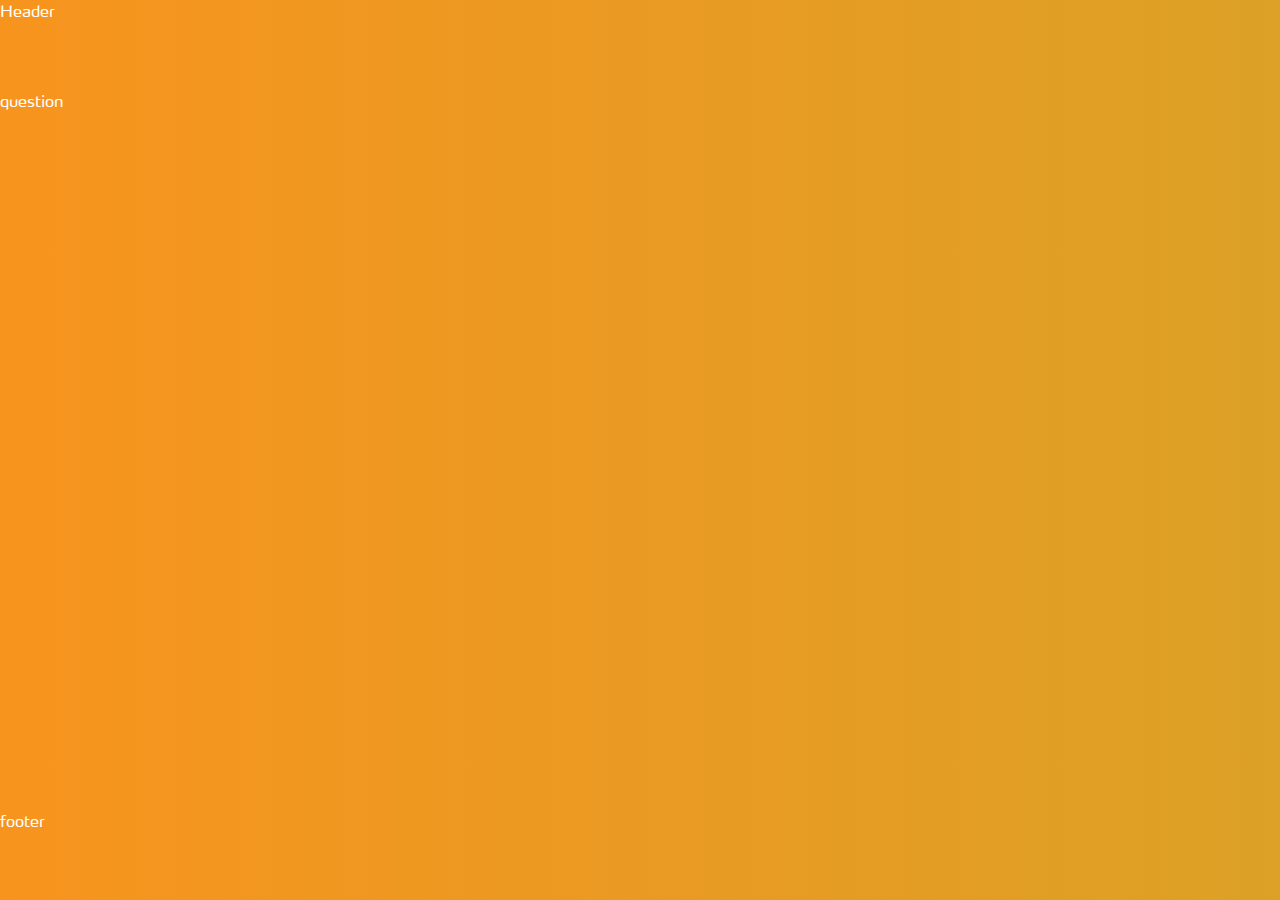
==== index.html @ 3aadd62f "Initial commit" ====
<!DOCTYPE html>
<html lang="en">

    <head>
        <meta charset="utf-8" content="text/html" http-equiv="Content-Type">
        <meta name="viewport" content="width=device-width, initial-scale=1.0">
        <title>Matter - Askia - Software for Surveys</title>
        <link href="css/normalize.min.css" rel="stylesheet" type="text/css">
        <link href="css/styles.min.css" rel="stylesheet" type="text/css">
        <meta name="theme-color" content="#DF4335">
    </head>
    <body id="page-top" data-spy="scroll" data-target=".navbar-fixed-top">
        <header>
            Header
        </header>
        <div class="main">
            question
        </div>
        <footer>
            footer
        </footer>
    </body>
</html>
---- css/styles.min.css ----
@font-face{font-family:"MaxWeb W03 Bold";src:url("../fonts/1473505/3b6337cb-ced4-4f27-ba0c-67b550af684c.eot?#iefix");src:url("../fonts/1473505/3b6337cb-ced4-4f27-ba0c-67b550af684c.eot?#iefix") format("eot"),url("../fonts/1473505/34a13c15-03de-494c-9915-9d50368b62f7.woff2") format("woff2"),url("../fonts/1473505/f35356b4-0a2b-4f0a-940c-04b07d5e57f4.woff") format("woff"),url("../fonts/1473505/aceb04aa-c4a2-4d9e-88ee-1e37db03b0d9.ttf") format("truetype")}@font-face{font-family:"MaxWeb W03 BoldItalic";src:url("../fonts/1473507/be521e3e-53f0-44a6-b96a-48dbb5f11f1b.eot?#iefix");src:url("../fonts/1473507/be521e3e-53f0-44a6-b96a-48dbb5f11f1b.eot?#iefix") format("eot"),url("../fonts/1473507/3a4bd47b-73a1-4d41-b7d6-e53e4ace8c65.woff2") format("woff2"),url("../fonts/1473507/931360e4-a39a-407f-bd86-9d9ad3bdf772.woff") format("woff"),url("../fonts/1473507/a20c5b49-23e0-4e08-b189-072bc5094fe2.ttf") format("truetype")}@font-face{font-family:"MaxWeb W03 Extlight";src:url("../fonts/1473553/597ac5eb-dd38-4364-8de1-e589bf7f4949.eot?#iefix");src:url("../fonts/1473553/597ac5eb-dd38-4364-8de1-e589bf7f4949.eot?#iefix") format("eot"),url("../fonts/1473553/5c5c228f-c044-468e-afc1-80a900347091.woff2") format("woff2"),url("../fonts/1473553/b8a65fd3-f1e2-45e2-947d-f9d678e52aaa.woff") format("woff"),url("../fonts/1473553/2ab56e75-d787-4022-9743-8a45cd960c42.ttf") format("truetype")}@font-face{font-family:"MaxWeb W03 ExtlightItalic";src:url("../fonts/1473555/08ea1a58-f0d9-4a08-b4c8-8cd3f64b0561.eot?#iefix");src:url("../fonts/1473555/08ea1a58-f0d9-4a08-b4c8-8cd3f64b0561.eot?#iefix") format("eot"),url("../fonts/1473555/a5ac070a-246c-4f56-8d14-bbf90d58107a.woff2") format("woff2"),url("../fonts/1473555/1af7231b-f327-4514-97bf-e1b2903edfdb.woff") format("woff"),url("../fonts/1473555/8cb010d0-43fb-4a1c-a1e0-e67a22d1fa70.ttf") format("truetype")}@font-face{font-family:"MaxWeb W03 Italic";src:url("../fonts/1473565/82d8aa2e-b825-416e-b630-a052fb972874.eot?#iefix");src:url("../fonts/1473565/82d8aa2e-b825-416e-b630-a052fb972874.eot?#iefix") format("eot"),url("../fonts/1473565/b67337eb-22a7-4045-84f3-29fc00f0a75b.woff2") format("woff2"),url("../fonts/1473565/56d69f87-a39a-4b1a-990d-d37cfeaa8551.woff") format("woff"),url("../fonts/1473565/8b487af7-f85a-44bc-a8ca-d4aaa09bb0b9.ttf") format("truetype")}@font-face{font-family:"MaxWeb W03 Regular";src:url("../fonts/1473571/86f1717d-6131-4d33-890c-a13f87614fdd.eot?#iefix");src:url("../fonts/1473571/86f1717d-6131-4d33-890c-a13f87614fdd.eot?#iefix") format("eot"),url("../fonts/1473571/d7b9b6a1-50cd-4941-b856-413b003f6334.woff2") format("woff2"),url("../fonts/1473571/f601f169-e055-4d08-b6ea-1562e76cb1ed.woff") format("woff"),url("../fonts/1473571/97dcdd6b-7c3f-475d-bad6-f8e32cf0c63e.ttf") format("truetype")}body,html{font-family:"MaxWeb W03 Regular",sans-serif;font-size:16px;color:#FFF;-webkit-font-smoothing:antialiased!important;-moz-osx-font-smoothing:grayscale;text-shadow:none;text-rendering:optimizeLegibility!important}body{display:flex;flex-direction:column;flex-wrap:nowrap;justify-content:space-between;align-items:stretch;align-content:center;background:linear-gradient(270deg,#8dc63f,#f7941e);background-size:400% 400%;-webkit-animation:AnimationName 60s ease infinite;-moz-animation:AnimationName 60s ease infinite;-o-animation:AnimationName 60s ease infinite;animation:AnimationName 60s ease infinite}@-webkit-keyframes AnimationName{0%{background-position:0 50%}50%{background-position:100% 50%}100%{background-position:0 50%}}@-moz-keyframes AnimationName{0%{background-position:0 50%}50%{background-position:100% 50%}100%{background-position:0 50%}}@-o-keyframes AnimationName{0%{background-position:0 50%}50%{background-position:100% 50%}100%{background-position:0 50%}}@keyframes AnimationName{0%{background-position:0 50%}50%{background-position:100% 50%}100%{background-position:0 50%}}::selection{background:#283b49;color:#FFF}::-moz-selection{background:#283b49;color:#FFF}header{width:100%;order:1;flex:0 0 10vh}.main{width:100%;order:2;flex:1 1 80vh}footer{width:100%;order:3;flex:0 0 10vh}
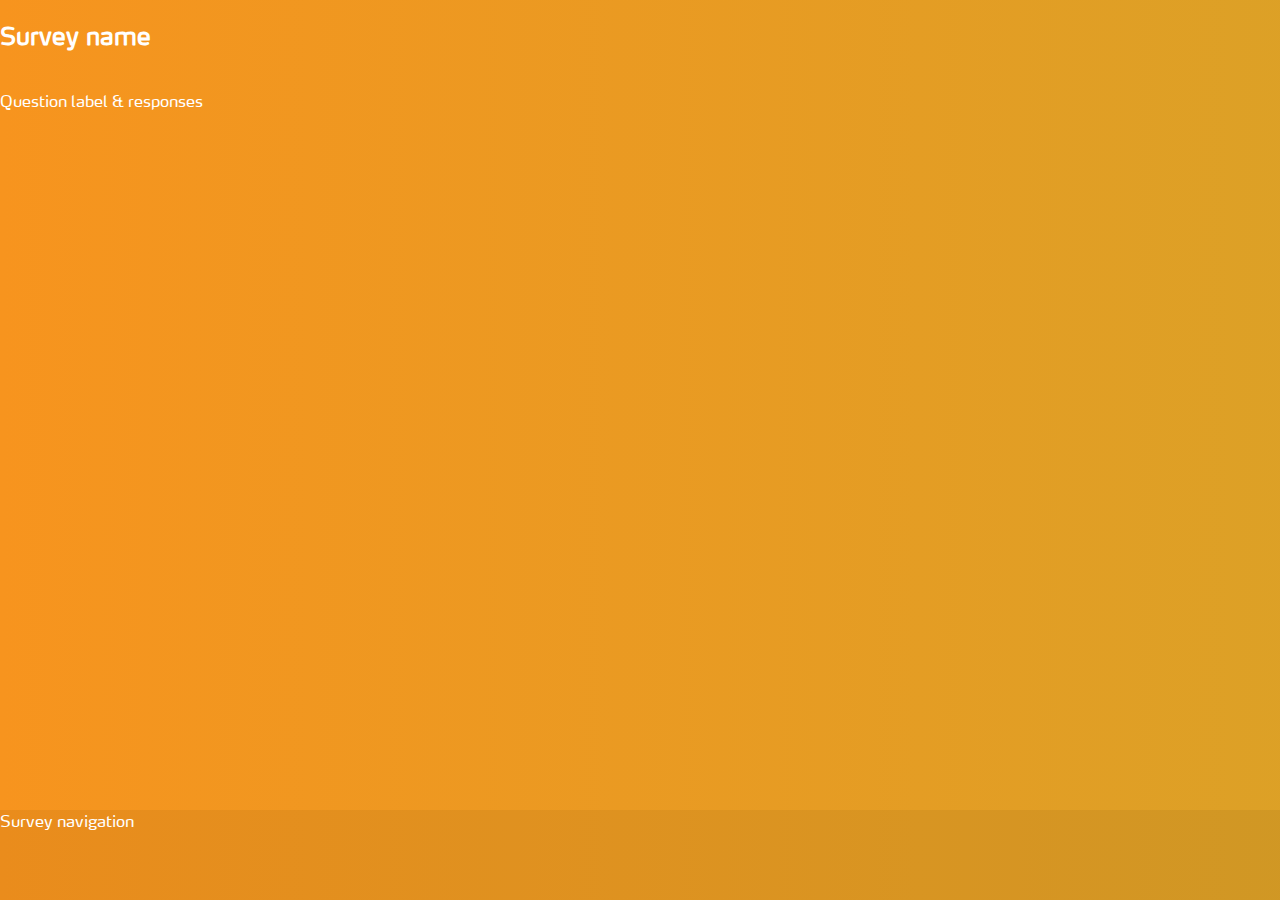
==== commit 389aa365: "Initial component layout and styling" ====
--- a/index.html
+++ b/index.html
@@ -11,13 +11,13 @@
     </head>
     <body id="page-top" data-spy="scroll" data-target=".navbar-fixed-top">
         <header>
-            Header
+            <h2>Survey name</h2>
         </header>
         <div class="main">
-            question
+            Question label &amp; responses
         </div>
         <footer>
-            footer
+            Survey navigation
         </footer>
     </body>
 </html>
--- a/css/styles.min.css
+++ b/css/styles.min.css
@@ -1 +1 @@
-@font-face{font-family:"MaxWeb W03 Bold";src:url("../fonts/1473505/3b6337cb-ced4-4f27-ba0c-67b550af684c.eot?#iefix");src:url("../fonts/1473505/3b6337cb-ced4-4f27-ba0c-67b550af684c.eot?#iefix") format("eot"),url("../fonts/1473505/34a13c15-03de-494c-9915-9d50368b62f7.woff2") format("woff2"),url("../fonts/1473505/f35356b4-0a2b-4f0a-940c-04b07d5e57f4.woff") format("woff"),url("../fonts/1473505/aceb04aa-c4a2-4d9e-88ee-1e37db03b0d9.ttf") format("truetype")}@font-face{font-family:"MaxWeb W03 BoldItalic";src:url("../fonts/1473507/be521e3e-53f0-44a6-b96a-48dbb5f11f1b.eot?#iefix");src:url("../fonts/1473507/be521e3e-53f0-44a6-b96a-48dbb5f11f1b.eot?#iefix") format("eot"),url("../fonts/1473507/3a4bd47b-73a1-4d41-b7d6-e53e4ace8c65.woff2") format("woff2"),url("../fonts/1473507/931360e4-a39a-407f-bd86-9d9ad3bdf772.woff") format("woff"),url("../fonts/1473507/a20c5b49-23e0-4e08-b189-072bc5094fe2.ttf") format("truetype")}@font-face{font-family:"MaxWeb W03 Extlight";src:url("../fonts/1473553/597ac5eb-dd38-4364-8de1-e589bf7f4949.eot?#iefix");src:url("../fonts/1473553/597ac5eb-dd38-4364-8de1-e589bf7f4949.eot?#iefix") format("eot"),url("../fonts/1473553/5c5c228f-c044-468e-afc1-80a900347091.woff2") format("woff2"),url("../fonts/1473553/b8a65fd3-f1e2-45e2-947d-f9d678e52aaa.woff") format("woff"),url("../fonts/1473553/2ab56e75-d787-4022-9743-8a45cd960c42.ttf") format("truetype")}@font-face{font-family:"MaxWeb W03 ExtlightItalic";src:url("../fonts/1473555/08ea1a58-f0d9-4a08-b4c8-8cd3f64b0561.eot?#iefix");src:url("../fonts/1473555/08ea1a58-f0d9-4a08-b4c8-8cd3f64b0561.eot?#iefix") format("eot"),url("../fonts/1473555/a5ac070a-246c-4f56-8d14-bbf90d58107a.woff2") format("woff2"),url("../fonts/1473555/1af7231b-f327-4514-97bf-e1b2903edfdb.woff") format("woff"),url("../fonts/1473555/8cb010d0-43fb-4a1c-a1e0-e67a22d1fa70.ttf") format("truetype")}@font-face{font-family:"MaxWeb W03 Italic";src:url("../fonts/1473565/82d8aa2e-b825-416e-b630-a052fb972874.eot?#iefix");src:url("../fonts/1473565/82d8aa2e-b825-416e-b630-a052fb972874.eot?#iefix") format("eot"),url("../fonts/1473565/b67337eb-22a7-4045-84f3-29fc00f0a75b.woff2") format("woff2"),url("../fonts/1473565/56d69f87-a39a-4b1a-990d-d37cfeaa8551.woff") format("woff"),url("../fonts/1473565/8b487af7-f85a-44bc-a8ca-d4aaa09bb0b9.ttf") format("truetype")}@font-face{font-family:"MaxWeb W03 Regular";src:url("../fonts/1473571/86f1717d-6131-4d33-890c-a13f87614fdd.eot?#iefix");src:url("../fonts/1473571/86f1717d-6131-4d33-890c-a13f87614fdd.eot?#iefix") format("eot"),url("../fonts/1473571/d7b9b6a1-50cd-4941-b856-413b003f6334.woff2") format("woff2"),url("../fonts/1473571/f601f169-e055-4d08-b6ea-1562e76cb1ed.woff") format("woff"),url("../fonts/1473571/97dcdd6b-7c3f-475d-bad6-f8e32cf0c63e.ttf") format("truetype")}body,html{font-family:"MaxWeb W03 Regular",sans-serif;font-size:16px;color:#FFF;-webkit-font-smoothing:antialiased!important;-moz-osx-font-smoothing:grayscale;text-shadow:none;text-rendering:optimizeLegibility!important}body{display:flex;flex-direction:column;flex-wrap:nowrap;justify-content:space-between;align-items:stretch;align-content:center;background:linear-gradient(270deg,#8dc63f,#f7941e);background-size:400% 400%;-webkit-animation:AnimationName 60s ease infinite;-moz-animation:AnimationName 60s ease infinite;-o-animation:AnimationName 60s ease infinite;animation:AnimationName 60s ease infinite}@-webkit-keyframes AnimationName{0%{background-position:0 50%}50%{background-position:100% 50%}100%{background-position:0 50%}}@-moz-keyframes AnimationName{0%{background-position:0 50%}50%{background-position:100% 50%}100%{background-position:0 50%}}@-o-keyframes AnimationName{0%{background-position:0 50%}50%{background-position:100% 50%}100%{background-position:0 50%}}@keyframes AnimationName{0%{background-position:0 50%}50%{background-position:100% 50%}100%{background-position:0 50%}}::selection{background:#283b49;color:#FFF}::-moz-selection{background:#283b49;color:#FFF}header{width:100%;order:1;flex:0 0 10vh}.main{width:100%;order:2;flex:1 1 80vh}footer{width:100%;order:3;flex:0 0 10vh}+@font-face{font-family:"MaxWeb W03 Bold";src:url("../fonts/1473505/3b6337cb-ced4-4f27-ba0c-67b550af684c.eot?#iefix");src:url("../fonts/1473505/3b6337cb-ced4-4f27-ba0c-67b550af684c.eot?#iefix") format("eot"),url("../fonts/1473505/34a13c15-03de-494c-9915-9d50368b62f7.woff2") format("woff2"),url("../fonts/1473505/f35356b4-0a2b-4f0a-940c-04b07d5e57f4.woff") format("woff"),url("../fonts/1473505/aceb04aa-c4a2-4d9e-88ee-1e37db03b0d9.ttf") format("truetype")}@font-face{font-family:"MaxWeb W03 BoldItalic";src:url("../fonts/1473507/be521e3e-53f0-44a6-b96a-48dbb5f11f1b.eot?#iefix");src:url("../fonts/1473507/be521e3e-53f0-44a6-b96a-48dbb5f11f1b.eot?#iefix") format("eot"),url("../fonts/1473507/3a4bd47b-73a1-4d41-b7d6-e53e4ace8c65.woff2") format("woff2"),url("../fonts/1473507/931360e4-a39a-407f-bd86-9d9ad3bdf772.woff") format("woff"),url("../fonts/1473507/a20c5b49-23e0-4e08-b189-072bc5094fe2.ttf") format("truetype")}@font-face{font-family:"MaxWeb W03 Extlight";src:url("../fonts/1473553/597ac5eb-dd38-4364-8de1-e589bf7f4949.eot?#iefix");src:url("../fonts/1473553/597ac5eb-dd38-4364-8de1-e589bf7f4949.eot?#iefix") format("eot"),url("../fonts/1473553/5c5c228f-c044-468e-afc1-80a900347091.woff2") format("woff2"),url("../fonts/1473553/b8a65fd3-f1e2-45e2-947d-f9d678e52aaa.woff") format("woff"),url("../fonts/1473553/2ab56e75-d787-4022-9743-8a45cd960c42.ttf") format("truetype")}@font-face{font-family:"MaxWeb W03 ExtlightItalic";src:url("../fonts/1473555/08ea1a58-f0d9-4a08-b4c8-8cd3f64b0561.eot?#iefix");src:url("../fonts/1473555/08ea1a58-f0d9-4a08-b4c8-8cd3f64b0561.eot?#iefix") format("eot"),url("../fonts/1473555/a5ac070a-246c-4f56-8d14-bbf90d58107a.woff2") format("woff2"),url("../fonts/1473555/1af7231b-f327-4514-97bf-e1b2903edfdb.woff") format("woff"),url("../fonts/1473555/8cb010d0-43fb-4a1c-a1e0-e67a22d1fa70.ttf") format("truetype")}@font-face{font-family:"MaxWeb W03 Italic";src:url("../fonts/1473565/82d8aa2e-b825-416e-b630-a052fb972874.eot?#iefix");src:url("../fonts/1473565/82d8aa2e-b825-416e-b630-a052fb972874.eot?#iefix") format("eot"),url("../fonts/1473565/b67337eb-22a7-4045-84f3-29fc00f0a75b.woff2") format("woff2"),url("../fonts/1473565/56d69f87-a39a-4b1a-990d-d37cfeaa8551.woff") format("woff"),url("../fonts/1473565/8b487af7-f85a-44bc-a8ca-d4aaa09bb0b9.ttf") format("truetype")}@font-face{font-family:"MaxWeb W03 Regular";src:url("../fonts/1473571/86f1717d-6131-4d33-890c-a13f87614fdd.eot?#iefix");src:url("../fonts/1473571/86f1717d-6131-4d33-890c-a13f87614fdd.eot?#iefix") format("eot"),url("../fonts/1473571/d7b9b6a1-50cd-4941-b856-413b003f6334.woff2") format("woff2"),url("../fonts/1473571/f601f169-e055-4d08-b6ea-1562e76cb1ed.woff") format("woff"),url("../fonts/1473571/97dcdd6b-7c3f-475d-bad6-f8e32cf0c63e.ttf") format("truetype")}body,html{font-family:"MaxWeb W03 Regular",sans-serif;font-size:16px;color:#FFF;-webkit-font-smoothing:antialiased!important;-moz-osx-font-smoothing:grayscale;text-shadow:none;text-rendering:optimizeLegibility!important}body{display:flex;flex-direction:column;flex-wrap:nowrap;justify-content:space-between;align-items:stretch;align-content:center;background:linear-gradient(270deg,#8dc63f,#f7941e);background-size:400% 400%;-webkit-animation:AnimationName 60s ease infinite;-moz-animation:AnimationName 60s ease infinite;-o-animation:AnimationName 60s ease infinite;animation:AnimationName 60s ease infinite}@-webkit-keyframes AnimationName{0%{background-position:0 50%}50%{background-position:100% 50%}100%{background-position:0 50%}}@-moz-keyframes AnimationName{0%{background-position:0 50%}50%{background-position:100% 50%}100%{background-position:0 50%}}@-o-keyframes AnimationName{0%{background-position:0 50%}50%{background-position:100% 50%}100%{background-position:0 50%}}@keyframes AnimationName{0%{background-position:0 50%}50%{background-position:100% 50%}100%{background-position:0 50%}}::selection{background:#283b49;color:#FFF}::-moz-selection{background:#283b49;color:#FFF}header{width:100%;order:1;flex:0 0 10vh;align-self:center}.main{width:100%;order:2;flex:1 1 80vh;align-self:center}footer{width:100%;order:3;flex:0 0 10vh;align-self:center;background:rgba(0,0,0,.05)}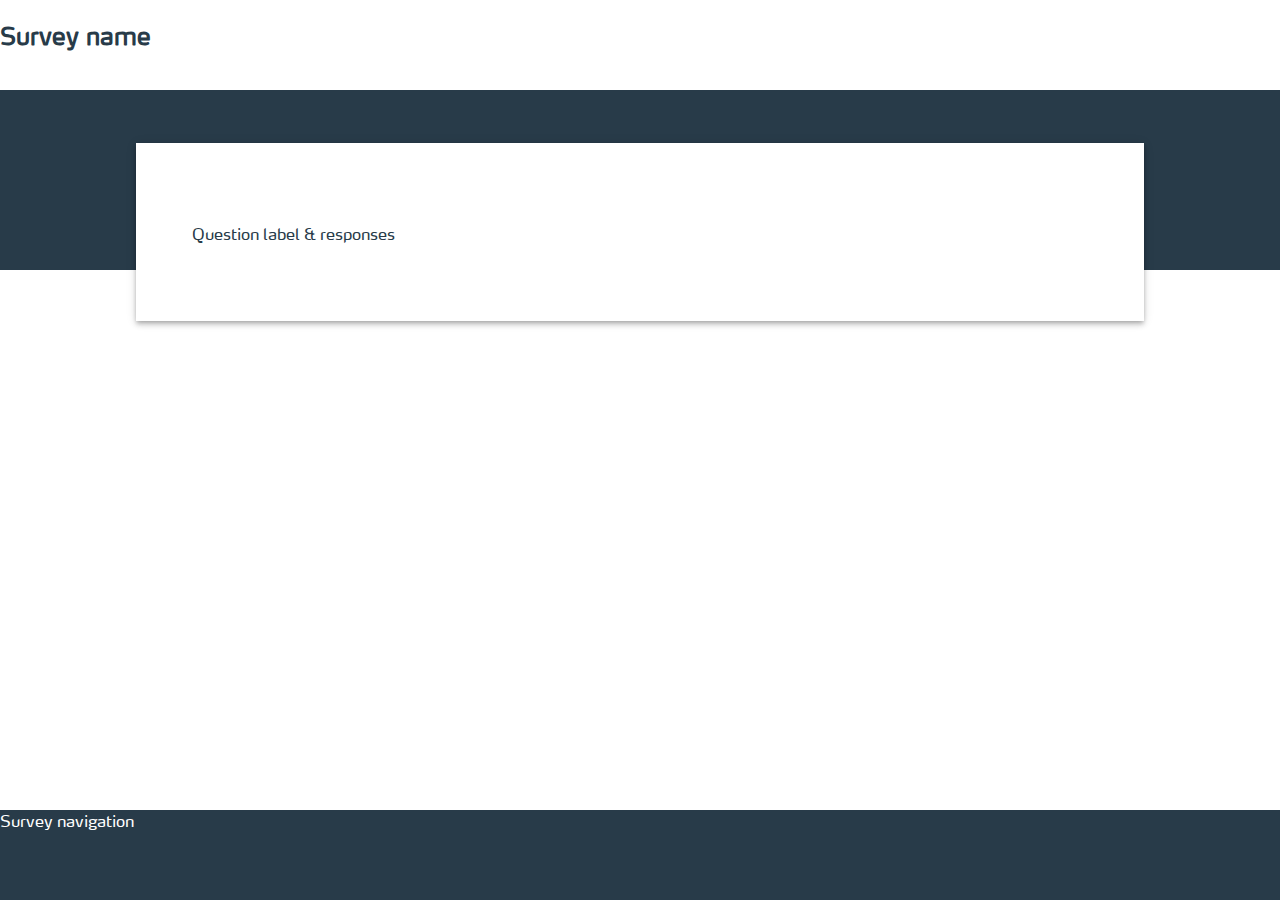
==== commit 9e67dcfd: "Updated flex properties and styling" ====
--- a/index.html
+++ b/index.html
@@ -13,8 +13,14 @@
         <header>
             <h2>Survey name</h2>
         </header>
+        <div class="ribbon"></div>
         <div class="main">
-            Question label &amp; responses
+            <div class="container">
+                <div class="side"></div>
+                <div class="content">
+                Question label &amp; responses
+                </div>
+            </div>
         </div>
         <footer>
             Survey navigation
--- a/css/styles.min.css
+++ b/css/styles.min.css
@@ -1 +1 @@
-@font-face{font-family:"MaxWeb W03 Bold";src:url("../fonts/1473505/3b6337cb-ced4-4f27-ba0c-67b550af684c.eot?#iefix");src:url("../fonts/1473505/3b6337cb-ced4-4f27-ba0c-67b550af684c.eot?#iefix") format("eot"),url("../fonts/1473505/34a13c15-03de-494c-9915-9d50368b62f7.woff2") format("woff2"),url("../fonts/1473505/f35356b4-0a2b-4f0a-940c-04b07d5e57f4.woff") format("woff"),url("../fonts/1473505/aceb04aa-c4a2-4d9e-88ee-1e37db03b0d9.ttf") format("truetype")}@font-face{font-family:"MaxWeb W03 BoldItalic";src:url("../fonts/1473507/be521e3e-53f0-44a6-b96a-48dbb5f11f1b.eot?#iefix");src:url("../fonts/1473507/be521e3e-53f0-44a6-b96a-48dbb5f11f1b.eot?#iefix") format("eot"),url("../fonts/1473507/3a4bd47b-73a1-4d41-b7d6-e53e4ace8c65.woff2") format("woff2"),url("../fonts/1473507/931360e4-a39a-407f-bd86-9d9ad3bdf772.woff") format("woff"),url("../fonts/1473507/a20c5b49-23e0-4e08-b189-072bc5094fe2.ttf") format("truetype")}@font-face{font-family:"MaxWeb W03 Extlight";src:url("../fonts/1473553/597ac5eb-dd38-4364-8de1-e589bf7f4949.eot?#iefix");src:url("../fonts/1473553/597ac5eb-dd38-4364-8de1-e589bf7f4949.eot?#iefix") format("eot"),url("../fonts/1473553/5c5c228f-c044-468e-afc1-80a900347091.woff2") format("woff2"),url("../fonts/1473553/b8a65fd3-f1e2-45e2-947d-f9d678e52aaa.woff") format("woff"),url("../fonts/1473553/2ab56e75-d787-4022-9743-8a45cd960c42.ttf") format("truetype")}@font-face{font-family:"MaxWeb W03 ExtlightItalic";src:url("../fonts/1473555/08ea1a58-f0d9-4a08-b4c8-8cd3f64b0561.eot?#iefix");src:url("../fonts/1473555/08ea1a58-f0d9-4a08-b4c8-8cd3f64b0561.eot?#iefix") format("eot"),url("../fonts/1473555/a5ac070a-246c-4f56-8d14-bbf90d58107a.woff2") format("woff2"),url("../fonts/1473555/1af7231b-f327-4514-97bf-e1b2903edfdb.woff") format("woff"),url("../fonts/1473555/8cb010d0-43fb-4a1c-a1e0-e67a22d1fa70.ttf") format("truetype")}@font-face{font-family:"MaxWeb W03 Italic";src:url("../fonts/1473565/82d8aa2e-b825-416e-b630-a052fb972874.eot?#iefix");src:url("../fonts/1473565/82d8aa2e-b825-416e-b630-a052fb972874.eot?#iefix") format("eot"),url("../fonts/1473565/b67337eb-22a7-4045-84f3-29fc00f0a75b.woff2") format("woff2"),url("../fonts/1473565/56d69f87-a39a-4b1a-990d-d37cfeaa8551.woff") format("woff"),url("../fonts/1473565/8b487af7-f85a-44bc-a8ca-d4aaa09bb0b9.ttf") format("truetype")}@font-face{font-family:"MaxWeb W03 Regular";src:url("../fonts/1473571/86f1717d-6131-4d33-890c-a13f87614fdd.eot?#iefix");src:url("../fonts/1473571/86f1717d-6131-4d33-890c-a13f87614fdd.eot?#iefix") format("eot"),url("../fonts/1473571/d7b9b6a1-50cd-4941-b856-413b003f6334.woff2") format("woff2"),url("../fonts/1473571/f601f169-e055-4d08-b6ea-1562e76cb1ed.woff") format("woff"),url("../fonts/1473571/97dcdd6b-7c3f-475d-bad6-f8e32cf0c63e.ttf") format("truetype")}body,html{font-family:"MaxWeb W03 Regular",sans-serif;font-size:16px;color:#FFF;-webkit-font-smoothing:antialiased!important;-moz-osx-font-smoothing:grayscale;text-shadow:none;text-rendering:optimizeLegibility!important}body{display:flex;flex-direction:column;flex-wrap:nowrap;justify-content:space-between;align-items:stretch;align-content:center;background:linear-gradient(270deg,#8dc63f,#f7941e);background-size:400% 400%;-webkit-animation:AnimationName 60s ease infinite;-moz-animation:AnimationName 60s ease infinite;-o-animation:AnimationName 60s ease infinite;animation:AnimationName 60s ease infinite}@-webkit-keyframes AnimationName{0%{background-position:0 50%}50%{background-position:100% 50%}100%{background-position:0 50%}}@-moz-keyframes AnimationName{0%{background-position:0 50%}50%{background-position:100% 50%}100%{background-position:0 50%}}@-o-keyframes AnimationName{0%{background-position:0 50%}50%{background-position:100% 50%}100%{background-position:0 50%}}@keyframes AnimationName{0%{background-position:0 50%}50%{background-position:100% 50%}100%{background-position:0 50%}}::selection{background:#283b49;color:#FFF}::-moz-selection{background:#283b49;color:#FFF}header{width:100%;order:1;flex:0 0 10vh;align-self:center}.main{width:100%;order:2;flex:1 1 80vh;align-self:center}footer{width:100%;order:3;flex:0 0 10vh;align-self:center;background:rgba(0,0,0,.05)}+@font-face{font-family:"MaxWeb W03 Bold";src:url("../fonts/1473505/3b6337cb-ced4-4f27-ba0c-67b550af684c.eot?#iefix");src:url("../fonts/1473505/3b6337cb-ced4-4f27-ba0c-67b550af684c.eot?#iefix") format("eot"),url("../fonts/1473505/34a13c15-03de-494c-9915-9d50368b62f7.woff2") format("woff2"),url("../fonts/1473505/f35356b4-0a2b-4f0a-940c-04b07d5e57f4.woff") format("woff"),url("../fonts/1473505/aceb04aa-c4a2-4d9e-88ee-1e37db03b0d9.ttf") format("truetype")}@font-face{font-family:"MaxWeb W03 BoldItalic";src:url("../fonts/1473507/be521e3e-53f0-44a6-b96a-48dbb5f11f1b.eot?#iefix");src:url("../fonts/1473507/be521e3e-53f0-44a6-b96a-48dbb5f11f1b.eot?#iefix") format("eot"),url("../fonts/1473507/3a4bd47b-73a1-4d41-b7d6-e53e4ace8c65.woff2") format("woff2"),url("../fonts/1473507/931360e4-a39a-407f-bd86-9d9ad3bdf772.woff") format("woff"),url("../fonts/1473507/a20c5b49-23e0-4e08-b189-072bc5094fe2.ttf") format("truetype")}@font-face{font-family:"MaxWeb W03 Extlight";src:url("../fonts/1473553/597ac5eb-dd38-4364-8de1-e589bf7f4949.eot?#iefix");src:url("../fonts/1473553/597ac5eb-dd38-4364-8de1-e589bf7f4949.eot?#iefix") format("eot"),url("../fonts/1473553/5c5c228f-c044-468e-afc1-80a900347091.woff2") format("woff2"),url("../fonts/1473553/b8a65fd3-f1e2-45e2-947d-f9d678e52aaa.woff") format("woff"),url("../fonts/1473553/2ab56e75-d787-4022-9743-8a45cd960c42.ttf") format("truetype")}@font-face{font-family:"MaxWeb W03 ExtlightItalic";src:url("../fonts/1473555/08ea1a58-f0d9-4a08-b4c8-8cd3f64b0561.eot?#iefix");src:url("../fonts/1473555/08ea1a58-f0d9-4a08-b4c8-8cd3f64b0561.eot?#iefix") format("eot"),url("../fonts/1473555/a5ac070a-246c-4f56-8d14-bbf90d58107a.woff2") format("woff2"),url("../fonts/1473555/1af7231b-f327-4514-97bf-e1b2903edfdb.woff") format("woff"),url("../fonts/1473555/8cb010d0-43fb-4a1c-a1e0-e67a22d1fa70.ttf") format("truetype")}@font-face{font-family:"MaxWeb W03 Italic";src:url("../fonts/1473565/82d8aa2e-b825-416e-b630-a052fb972874.eot?#iefix");src:url("../fonts/1473565/82d8aa2e-b825-416e-b630-a052fb972874.eot?#iefix") format("eot"),url("../fonts/1473565/b67337eb-22a7-4045-84f3-29fc00f0a75b.woff2") format("woff2"),url("../fonts/1473565/56d69f87-a39a-4b1a-990d-d37cfeaa8551.woff") format("woff"),url("../fonts/1473565/8b487af7-f85a-44bc-a8ca-d4aaa09bb0b9.ttf") format("truetype")}@font-face{font-family:"MaxWeb W03 Regular";src:url("../fonts/1473571/86f1717d-6131-4d33-890c-a13f87614fdd.eot?#iefix");src:url("../fonts/1473571/86f1717d-6131-4d33-890c-a13f87614fdd.eot?#iefix") format("eot"),url("../fonts/1473571/d7b9b6a1-50cd-4941-b856-413b003f6334.woff2") format("woff2"),url("../fonts/1473571/f601f169-e055-4d08-b6ea-1562e76cb1ed.woff") format("woff"),url("../fonts/1473571/97dcdd6b-7c3f-475d-bad6-f8e32cf0c63e.ttf") format("truetype")}body,html{font-family:"MaxWeb W03 Regular",sans-serif;font-size:16px;color:#FFF;-webkit-font-smoothing:antialiased!important;-moz-osx-font-smoothing:grayscale;text-shadow:none;text-rendering:optimizeLegibility!important}body{display:flex;flex-direction:column;flex-wrap:nowrap;justify-content:space-between;align-items:stretch;align-content:center;background:#FFF;min-height:100vh}header{width:100%;order:1;flex:0 0 10vh;align-self:center;background:#FFF;color:#283b49}.ribbon{width:100%;order:2;flex:0 0 20vh;align-self:center;background-color:#283b49;-webkit-flex-shrink:0;-ms-flex-negative:0;flex-shrink:0}.main{width:100%;order:3;flex:1 1 60vh;align-self:center;overflow:visible;margin-top:-15vh}.container{max-width:1600px;width:calc(100% - 16px);margin:0 auto;padding:8px;display:flex;flex-flow:row wrap;align-items:stretch}.side{width:10vw}.content{background:#FFF;box-shadow:0 4px 5px 0 rgba(0,0,0,.14),0 1px 10px 0 rgba(0,0,0,.12),0 2px 4px -1px rgba(0,0,0,.2);width:70vw;padding:80px 56px;margin-bottom:80px;color:#283b49}footer{width:100%;order:4;flex:0 0 10vh;align-self:center;background:#283b49}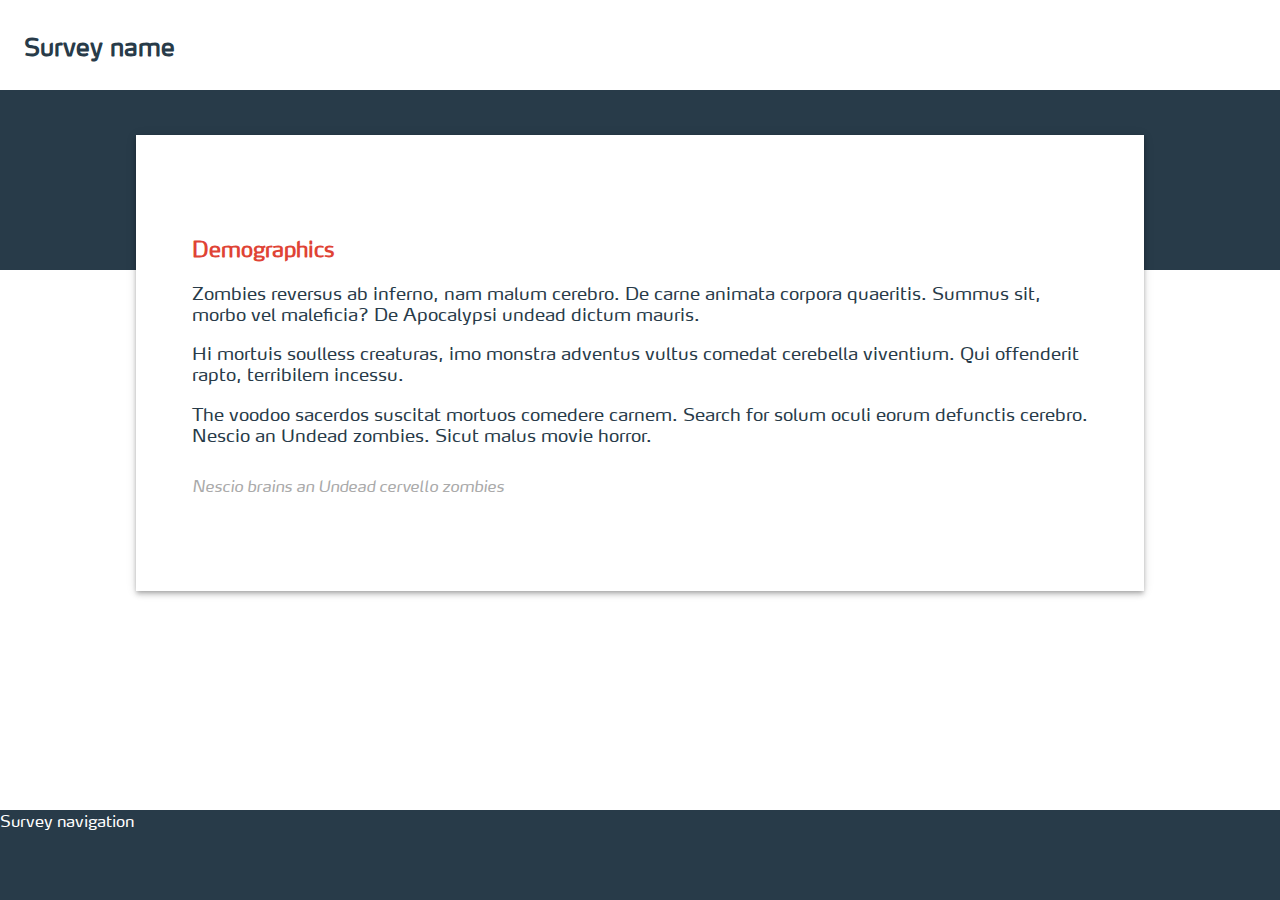
==== commit 78268c40: "Adding placeholder content and styling main components" ====
--- a/index.html
+++ b/index.html
@@ -9,18 +9,23 @@
         <link href="css/styles.min.css" rel="stylesheet" type="text/css">
         <meta name="theme-color" content="#DF4335">
     </head>
-    <body id="page-top" data-spy="scroll" data-target=".navbar-fixed-top">
+    <body>
         <header>
             <h2>Survey name</h2>
         </header>
         <div class="ribbon"></div>
         <div class="main">
-            <div class="container">
-                <div class="side"></div>
-                <div class="content">
-                Question label &amp; responses
+                <div class="question">
+                    <h3>Demographics</h3>
+                    <div class="caption">
+                        <p>Zombies reversus ab inferno, nam malum cerebro. De carne animata corpora quaeritis. Summus sit​​, morbo vel maleficia? De Apocalypsi undead dictum mauris.</p>
+                        <p>Hi mortuis soulless creaturas, imo monstra adventus vultus comedat cerebella viventium. Qui offenderit rapto, terribilem incessu.</p>
+                        <p>The voodoo sacerdos suscitat mortuos comedere carnem. Search for solum oculi eorum defunctis cerebro. Nescio an Undead zombies. Sicut malus movie horror.</p>
+                    </div>
+                    <div class="instruction">
+                        <p>Nescio brains an Undead cervello zombies</p>
+                    </div>
                 </div>
-            </div>
         </div>
         <footer>
             Survey navigation
--- a/css/styles.min.css
+++ b/css/styles.min.css
@@ -1 +1 @@
-@font-face{font-family:"MaxWeb W03 Bold";src:url("../fonts/1473505/3b6337cb-ced4-4f27-ba0c-67b550af684c.eot?#iefix");src:url("../fonts/1473505/3b6337cb-ced4-4f27-ba0c-67b550af684c.eot?#iefix") format("eot"),url("../fonts/1473505/34a13c15-03de-494c-9915-9d50368b62f7.woff2") format("woff2"),url("../fonts/1473505/f35356b4-0a2b-4f0a-940c-04b07d5e57f4.woff") format("woff"),url("../fonts/1473505/aceb04aa-c4a2-4d9e-88ee-1e37db03b0d9.ttf") format("truetype")}@font-face{font-family:"MaxWeb W03 BoldItalic";src:url("../fonts/1473507/be521e3e-53f0-44a6-b96a-48dbb5f11f1b.eot?#iefix");src:url("../fonts/1473507/be521e3e-53f0-44a6-b96a-48dbb5f11f1b.eot?#iefix") format("eot"),url("../fonts/1473507/3a4bd47b-73a1-4d41-b7d6-e53e4ace8c65.woff2") format("woff2"),url("../fonts/1473507/931360e4-a39a-407f-bd86-9d9ad3bdf772.woff") format("woff"),url("../fonts/1473507/a20c5b49-23e0-4e08-b189-072bc5094fe2.ttf") format("truetype")}@font-face{font-family:"MaxWeb W03 Extlight";src:url("../fonts/1473553/597ac5eb-dd38-4364-8de1-e589bf7f4949.eot?#iefix");src:url("../fonts/1473553/597ac5eb-dd38-4364-8de1-e589bf7f4949.eot?#iefix") format("eot"),url("../fonts/1473553/5c5c228f-c044-468e-afc1-80a900347091.woff2") format("woff2"),url("../fonts/1473553/b8a65fd3-f1e2-45e2-947d-f9d678e52aaa.woff") format("woff"),url("../fonts/1473553/2ab56e75-d787-4022-9743-8a45cd960c42.ttf") format("truetype")}@font-face{font-family:"MaxWeb W03 ExtlightItalic";src:url("../fonts/1473555/08ea1a58-f0d9-4a08-b4c8-8cd3f64b0561.eot?#iefix");src:url("../fonts/1473555/08ea1a58-f0d9-4a08-b4c8-8cd3f64b0561.eot?#iefix") format("eot"),url("../fonts/1473555/a5ac070a-246c-4f56-8d14-bbf90d58107a.woff2") format("woff2"),url("../fonts/1473555/1af7231b-f327-4514-97bf-e1b2903edfdb.woff") format("woff"),url("../fonts/1473555/8cb010d0-43fb-4a1c-a1e0-e67a22d1fa70.ttf") format("truetype")}@font-face{font-family:"MaxWeb W03 Italic";src:url("../fonts/1473565/82d8aa2e-b825-416e-b630-a052fb972874.eot?#iefix");src:url("../fonts/1473565/82d8aa2e-b825-416e-b630-a052fb972874.eot?#iefix") format("eot"),url("../fonts/1473565/b67337eb-22a7-4045-84f3-29fc00f0a75b.woff2") format("woff2"),url("../fonts/1473565/56d69f87-a39a-4b1a-990d-d37cfeaa8551.woff") format("woff"),url("../fonts/1473565/8b487af7-f85a-44bc-a8ca-d4aaa09bb0b9.ttf") format("truetype")}@font-face{font-family:"MaxWeb W03 Regular";src:url("../fonts/1473571/86f1717d-6131-4d33-890c-a13f87614fdd.eot?#iefix");src:url("../fonts/1473571/86f1717d-6131-4d33-890c-a13f87614fdd.eot?#iefix") format("eot"),url("../fonts/1473571/d7b9b6a1-50cd-4941-b856-413b003f6334.woff2") format("woff2"),url("../fonts/1473571/f601f169-e055-4d08-b6ea-1562e76cb1ed.woff") format("woff"),url("../fonts/1473571/97dcdd6b-7c3f-475d-bad6-f8e32cf0c63e.ttf") format("truetype")}body,html{font-family:"MaxWeb W03 Regular",sans-serif;font-size:16px;color:#FFF;-webkit-font-smoothing:antialiased!important;-moz-osx-font-smoothing:grayscale;text-shadow:none;text-rendering:optimizeLegibility!important}body{display:flex;flex-direction:column;flex-wrap:nowrap;justify-content:space-between;align-items:stretch;align-content:center;background:#FFF;min-height:100vh}header{width:100%;order:1;flex:0 0 10vh;align-self:center;background:#FFF;color:#283b49}.ribbon{width:100%;order:2;flex:0 0 20vh;align-self:center;background-color:#283b49;-webkit-flex-shrink:0;-ms-flex-negative:0;flex-shrink:0}.main{width:100%;order:3;flex:1 1 60vh;align-self:center;overflow:visible;margin-top:-15vh}.container{max-width:1600px;width:calc(100% - 16px);margin:0 auto;padding:8px;display:flex;flex-flow:row wrap;align-items:stretch}.side{width:10vw}.content{background:#FFF;box-shadow:0 4px 5px 0 rgba(0,0,0,.14),0 1px 10px 0 rgba(0,0,0,.12),0 2px 4px -1px rgba(0,0,0,.2);width:70vw;padding:80px 56px;margin-bottom:80px;color:#283b49}footer{width:100%;order:4;flex:0 0 10vh;align-self:center;background:#283b49}+@font-face{font-family:"MaxWeb W03 Bold";src:url("../fonts/1473505/3b6337cb-ced4-4f27-ba0c-67b550af684c.eot?#iefix");src:url("../fonts/1473505/3b6337cb-ced4-4f27-ba0c-67b550af684c.eot?#iefix") format("eot"),url("../fonts/1473505/34a13c15-03de-494c-9915-9d50368b62f7.woff2") format("woff2"),url("../fonts/1473505/f35356b4-0a2b-4f0a-940c-04b07d5e57f4.woff") format("woff"),url("../fonts/1473505/aceb04aa-c4a2-4d9e-88ee-1e37db03b0d9.ttf") format("truetype")}@font-face{font-family:"MaxWeb W03 BoldItalic";src:url("../fonts/1473507/be521e3e-53f0-44a6-b96a-48dbb5f11f1b.eot?#iefix");src:url("../fonts/1473507/be521e3e-53f0-44a6-b96a-48dbb5f11f1b.eot?#iefix") format("eot"),url("../fonts/1473507/3a4bd47b-73a1-4d41-b7d6-e53e4ace8c65.woff2") format("woff2"),url("../fonts/1473507/931360e4-a39a-407f-bd86-9d9ad3bdf772.woff") format("woff"),url("../fonts/1473507/a20c5b49-23e0-4e08-b189-072bc5094fe2.ttf") format("truetype")}@font-face{font-family:"MaxWeb W03 Extlight";src:url("../fonts/1473553/597ac5eb-dd38-4364-8de1-e589bf7f4949.eot?#iefix");src:url("../fonts/1473553/597ac5eb-dd38-4364-8de1-e589bf7f4949.eot?#iefix") format("eot"),url("../fonts/1473553/5c5c228f-c044-468e-afc1-80a900347091.woff2") format("woff2"),url("../fonts/1473553/b8a65fd3-f1e2-45e2-947d-f9d678e52aaa.woff") format("woff"),url("../fonts/1473553/2ab56e75-d787-4022-9743-8a45cd960c42.ttf") format("truetype")}@font-face{font-family:"MaxWeb W03 ExtlightItalic";src:url("../fonts/1473555/08ea1a58-f0d9-4a08-b4c8-8cd3f64b0561.eot?#iefix");src:url("../fonts/1473555/08ea1a58-f0d9-4a08-b4c8-8cd3f64b0561.eot?#iefix") format("eot"),url("../fonts/1473555/a5ac070a-246c-4f56-8d14-bbf90d58107a.woff2") format("woff2"),url("../fonts/1473555/1af7231b-f327-4514-97bf-e1b2903edfdb.woff") format("woff"),url("../fonts/1473555/8cb010d0-43fb-4a1c-a1e0-e67a22d1fa70.ttf") format("truetype")}@font-face{font-family:"MaxWeb W03 Italic";src:url("../fonts/1473565/82d8aa2e-b825-416e-b630-a052fb972874.eot?#iefix");src:url("../fonts/1473565/82d8aa2e-b825-416e-b630-a052fb972874.eot?#iefix") format("eot"),url("../fonts/1473565/b67337eb-22a7-4045-84f3-29fc00f0a75b.woff2") format("woff2"),url("../fonts/1473565/56d69f87-a39a-4b1a-990d-d37cfeaa8551.woff") format("woff"),url("../fonts/1473565/8b487af7-f85a-44bc-a8ca-d4aaa09bb0b9.ttf") format("truetype")}@font-face{font-family:"MaxWeb W03 Regular";src:url("../fonts/1473571/86f1717d-6131-4d33-890c-a13f87614fdd.eot?#iefix");src:url("../fonts/1473571/86f1717d-6131-4d33-890c-a13f87614fdd.eot?#iefix") format("eot"),url("../fonts/1473571/d7b9b6a1-50cd-4941-b856-413b003f6334.woff2") format("woff2"),url("../fonts/1473571/f601f169-e055-4d08-b6ea-1562e76cb1ed.woff") format("woff"),url("../fonts/1473571/97dcdd6b-7c3f-475d-bad6-f8e32cf0c63e.ttf") format("truetype")}body,html{font-family:"MaxWeb W03 Regular",sans-serif;font-size:16px;color:#FFF;-webkit-font-smoothing:antialiased!important;-moz-osx-font-smoothing:grayscale;text-shadow:none;text-rendering:optimizeLegibility!important}body{display:flex;flex-direction:column;flex-wrap:nowrap;justify-content:space-between;align-items:stretch;align-content:center;background:#FFF;min-height:100vh}::selection{background:#283b49;color:#FFF}::-moz-selection{background:#283b49;color:#FFF}header{width:100%;order:1;flex:0 0 10vh;align-self:center;background:#FFF;color:#283b49}header h2{line-height:2;padding:0 0 0 1em}.ribbon{width:100%;order:2;flex:0 0 20vh;align-self:center;background-color:#283b49;-webkit-flex-shrink:0;-ms-flex-negative:0;flex-shrink:0}.main{width:100%;order:3;flex:1 1 60vh;align-self:center;overflow:visible;margin-top:-15vh}.question{background:#FFF;box-shadow:0 4px 5px 0 rgba(0,0,0,.14),0 1px 10px 0 rgba(0,0,0,.12),0 2px 4px -1px rgba(0,0,0,.2);width:calc(100% - 30vw);padding:80px 56px;margin:0 auto 80px auto;color:#283b49}.question h3{color:#df4335;font-size:1.3rem}.caption{font-size:1.15rem}.instruction{color:#AAA;font-family:"MaxWeb W03 Italic";margin-top:2em}footer{width:100%;order:4;flex:0 0 10vh;align-self:center;background:#283b49}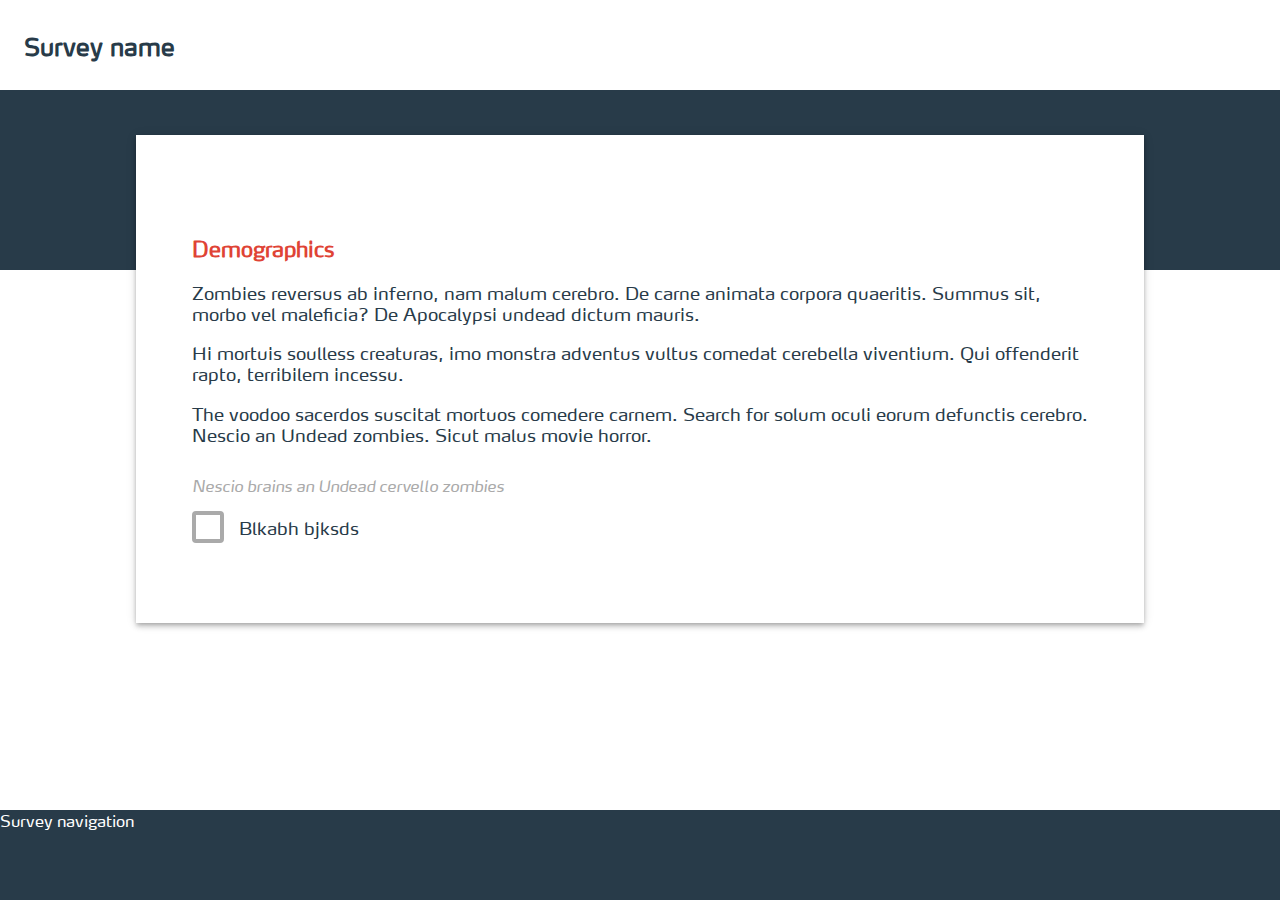
==== commit 03816780: "Added default styles for response item ADC" ====
--- a/index.html
+++ b/index.html
@@ -25,6 +25,9 @@
                     <div class="instruction">
                         <p>Nescio brains an Undead cervello zombies</p>
                     </div>
+                    <div class="responses">
+                        <input type='checkbox' id="item1"><label for="item1">Blkabh bjksds</label>
+                    </div>
                 </div>
         </div>
         <footer>
--- a/css/styles.min.css
+++ b/css/styles.min.css
@@ -1 +1 @@
-@font-face{font-family:"MaxWeb W03 Bold";src:url("../fonts/1473505/3b6337cb-ced4-4f27-ba0c-67b550af684c.eot?#iefix");src:url("../fonts/1473505/3b6337cb-ced4-4f27-ba0c-67b550af684c.eot?#iefix") format("eot"),url("../fonts/1473505/34a13c15-03de-494c-9915-9d50368b62f7.woff2") format("woff2"),url("../fonts/1473505/f35356b4-0a2b-4f0a-940c-04b07d5e57f4.woff") format("woff"),url("../fonts/1473505/aceb04aa-c4a2-4d9e-88ee-1e37db03b0d9.ttf") format("truetype")}@font-face{font-family:"MaxWeb W03 BoldItalic";src:url("../fonts/1473507/be521e3e-53f0-44a6-b96a-48dbb5f11f1b.eot?#iefix");src:url("../fonts/1473507/be521e3e-53f0-44a6-b96a-48dbb5f11f1b.eot?#iefix") format("eot"),url("../fonts/1473507/3a4bd47b-73a1-4d41-b7d6-e53e4ace8c65.woff2") format("woff2"),url("../fonts/1473507/931360e4-a39a-407f-bd86-9d9ad3bdf772.woff") format("woff"),url("../fonts/1473507/a20c5b49-23e0-4e08-b189-072bc5094fe2.ttf") format("truetype")}@font-face{font-family:"MaxWeb W03 Extlight";src:url("../fonts/1473553/597ac5eb-dd38-4364-8de1-e589bf7f4949.eot?#iefix");src:url("../fonts/1473553/597ac5eb-dd38-4364-8de1-e589bf7f4949.eot?#iefix") format("eot"),url("../fonts/1473553/5c5c228f-c044-468e-afc1-80a900347091.woff2") format("woff2"),url("../fonts/1473553/b8a65fd3-f1e2-45e2-947d-f9d678e52aaa.woff") format("woff"),url("../fonts/1473553/2ab56e75-d787-4022-9743-8a45cd960c42.ttf") format("truetype")}@font-face{font-family:"MaxWeb W03 ExtlightItalic";src:url("../fonts/1473555/08ea1a58-f0d9-4a08-b4c8-8cd3f64b0561.eot?#iefix");src:url("../fonts/1473555/08ea1a58-f0d9-4a08-b4c8-8cd3f64b0561.eot?#iefix") format("eot"),url("../fonts/1473555/a5ac070a-246c-4f56-8d14-bbf90d58107a.woff2") format("woff2"),url("../fonts/1473555/1af7231b-f327-4514-97bf-e1b2903edfdb.woff") format("woff"),url("../fonts/1473555/8cb010d0-43fb-4a1c-a1e0-e67a22d1fa70.ttf") format("truetype")}@font-face{font-family:"MaxWeb W03 Italic";src:url("../fonts/1473565/82d8aa2e-b825-416e-b630-a052fb972874.eot?#iefix");src:url("../fonts/1473565/82d8aa2e-b825-416e-b630-a052fb972874.eot?#iefix") format("eot"),url("../fonts/1473565/b67337eb-22a7-4045-84f3-29fc00f0a75b.woff2") format("woff2"),url("../fonts/1473565/56d69f87-a39a-4b1a-990d-d37cfeaa8551.woff") format("woff"),url("../fonts/1473565/8b487af7-f85a-44bc-a8ca-d4aaa09bb0b9.ttf") format("truetype")}@font-face{font-family:"MaxWeb W03 Regular";src:url("../fonts/1473571/86f1717d-6131-4d33-890c-a13f87614fdd.eot?#iefix");src:url("../fonts/1473571/86f1717d-6131-4d33-890c-a13f87614fdd.eot?#iefix") format("eot"),url("../fonts/1473571/d7b9b6a1-50cd-4941-b856-413b003f6334.woff2") format("woff2"),url("../fonts/1473571/f601f169-e055-4d08-b6ea-1562e76cb1ed.woff") format("woff"),url("../fonts/1473571/97dcdd6b-7c3f-475d-bad6-f8e32cf0c63e.ttf") format("truetype")}body,html{font-family:"MaxWeb W03 Regular",sans-serif;font-size:16px;color:#FFF;-webkit-font-smoothing:antialiased!important;-moz-osx-font-smoothing:grayscale;text-shadow:none;text-rendering:optimizeLegibility!important}body{display:flex;flex-direction:column;flex-wrap:nowrap;justify-content:space-between;align-items:stretch;align-content:center;background:#FFF;min-height:100vh}::selection{background:#283b49;color:#FFF}::-moz-selection{background:#283b49;color:#FFF}header{width:100%;order:1;flex:0 0 10vh;align-self:center;background:#FFF;color:#283b49}header h2{line-height:2;padding:0 0 0 1em}.ribbon{width:100%;order:2;flex:0 0 20vh;align-self:center;background-color:#283b49;-webkit-flex-shrink:0;-ms-flex-negative:0;flex-shrink:0}.main{width:100%;order:3;flex:1 1 60vh;align-self:center;overflow:visible;margin-top:-15vh}.question{background:#FFF;box-shadow:0 4px 5px 0 rgba(0,0,0,.14),0 1px 10px 0 rgba(0,0,0,.12),0 2px 4px -1px rgba(0,0,0,.2);width:calc(100% - 30vw);padding:80px 56px;margin:0 auto 80px auto;color:#283b49}.question h3{color:#df4335;font-size:1.3rem}.caption{font-size:1.15rem}.instruction{color:#AAA;font-family:"MaxWeb W03 Italic";margin-top:2em}footer{width:100%;order:4;flex:0 0 10vh;align-self:center;background:#283b49}+@font-face{font-family:"MaxWeb W03 Bold";src:url("../fonts/1473505/3b6337cb-ced4-4f27-ba0c-67b550af684c.eot?#iefix");src:url("../fonts/1473505/3b6337cb-ced4-4f27-ba0c-67b550af684c.eot?#iefix") format("eot"),url("../fonts/1473505/34a13c15-03de-494c-9915-9d50368b62f7.woff2") format("woff2"),url("../fonts/1473505/f35356b4-0a2b-4f0a-940c-04b07d5e57f4.woff") format("woff"),url("../fonts/1473505/aceb04aa-c4a2-4d9e-88ee-1e37db03b0d9.ttf") format("truetype")}@font-face{font-family:"MaxWeb W03 BoldItalic";src:url("../fonts/1473507/be521e3e-53f0-44a6-b96a-48dbb5f11f1b.eot?#iefix");src:url("../fonts/1473507/be521e3e-53f0-44a6-b96a-48dbb5f11f1b.eot?#iefix") format("eot"),url("../fonts/1473507/3a4bd47b-73a1-4d41-b7d6-e53e4ace8c65.woff2") format("woff2"),url("../fonts/1473507/931360e4-a39a-407f-bd86-9d9ad3bdf772.woff") format("woff"),url("../fonts/1473507/a20c5b49-23e0-4e08-b189-072bc5094fe2.ttf") format("truetype")}@font-face{font-family:"MaxWeb W03 Extlight";src:url("../fonts/1473553/597ac5eb-dd38-4364-8de1-e589bf7f4949.eot?#iefix");src:url("../fonts/1473553/597ac5eb-dd38-4364-8de1-e589bf7f4949.eot?#iefix") format("eot"),url("../fonts/1473553/5c5c228f-c044-468e-afc1-80a900347091.woff2") format("woff2"),url("../fonts/1473553/b8a65fd3-f1e2-45e2-947d-f9d678e52aaa.woff") format("woff"),url("../fonts/1473553/2ab56e75-d787-4022-9743-8a45cd960c42.ttf") format("truetype")}@font-face{font-family:"MaxWeb W03 ExtlightItalic";src:url("../fonts/1473555/08ea1a58-f0d9-4a08-b4c8-8cd3f64b0561.eot?#iefix");src:url("../fonts/1473555/08ea1a58-f0d9-4a08-b4c8-8cd3f64b0561.eot?#iefix") format("eot"),url("../fonts/1473555/a5ac070a-246c-4f56-8d14-bbf90d58107a.woff2") format("woff2"),url("../fonts/1473555/1af7231b-f327-4514-97bf-e1b2903edfdb.woff") format("woff"),url("../fonts/1473555/8cb010d0-43fb-4a1c-a1e0-e67a22d1fa70.ttf") format("truetype")}@font-face{font-family:"MaxWeb W03 Italic";src:url("../fonts/1473565/82d8aa2e-b825-416e-b630-a052fb972874.eot?#iefix");src:url("../fonts/1473565/82d8aa2e-b825-416e-b630-a052fb972874.eot?#iefix") format("eot"),url("../fonts/1473565/b67337eb-22a7-4045-84f3-29fc00f0a75b.woff2") format("woff2"),url("../fonts/1473565/56d69f87-a39a-4b1a-990d-d37cfeaa8551.woff") format("woff"),url("../fonts/1473565/8b487af7-f85a-44bc-a8ca-d4aaa09bb0b9.ttf") format("truetype")}@font-face{font-family:"MaxWeb W03 Regular";src:url("../fonts/1473571/86f1717d-6131-4d33-890c-a13f87614fdd.eot?#iefix");src:url("../fonts/1473571/86f1717d-6131-4d33-890c-a13f87614fdd.eot?#iefix") format("eot"),url("../fonts/1473571/d7b9b6a1-50cd-4941-b856-413b003f6334.woff2") format("woff2"),url("../fonts/1473571/f601f169-e055-4d08-b6ea-1562e76cb1ed.woff") format("woff"),url("../fonts/1473571/97dcdd6b-7c3f-475d-bad6-f8e32cf0c63e.ttf") format("truetype")}body,html{font-family:"MaxWeb W03 Regular",sans-serif;font-size:16px;color:#FFF;-webkit-font-smoothing:antialiased!important;-moz-osx-font-smoothing:grayscale;text-shadow:none;text-rendering:optimizeLegibility!important}body{display:flex;flex-direction:column;flex-wrap:nowrap;justify-content:space-between;align-items:stretch;align-content:center;background:#FFF;min-height:100vh}::selection{background:#283b49;color:#FFF}::-moz-selection{background:#283b49;color:#FFF}header{width:100%;order:1;flex:0 0 10vh;align-self:center;background:#FFF;color:#283b49}header h2{line-height:2;padding:0 0 0 1em}.ribbon{width:100%;order:2;flex:0 0 20vh;align-self:center;background-color:#283b49;-webkit-flex-shrink:0;-ms-flex-negative:0;flex-shrink:0}.main{width:100%;order:3;flex:1 1 60vh;align-self:center;overflow:visible;margin-top:-15vh}.question{background:#FFF;box-shadow:0 4px 5px 0 rgba(0,0,0,.14),0 1px 10px 0 rgba(0,0,0,.12),0 2px 4px -1px rgba(0,0,0,.2);width:calc(100% - 30vw);padding:80px 56px;margin:0 auto 80px auto;color:#283b49}.question h3{color:#df4335;font-size:1.3rem}.caption{font-size:1.15rem}.instruction{color:#AAA;font-family:"MaxWeb W03 Italic";margin-top:2em}input[type=checkbox]{width:1em;height:1em;font-family:inherit;font-size:2rem;cursor:pointer;vertical-align:middle;-webkit-appearance:none;-moz-appearance:none;-ms-appearance:none;-o-appearance:none;appearance:none;background:#fff;border-radius:.125em;box-sizing:border-box;border:.125em solid #AAA;box-shadow:inset 0 0 0 0 #df4335;position:relative;cursor:pointer;animation:checkbox-1 .6s;transition:transform .3s cubic-bezier(.2,.3,0,1),box-shadow .3s cubic-bezier(.2,.3,0,1),border-color 0s linear .17s}input[type=checkbox]:focus{outline:0}input[type=checkbox]:active{transform:scale(.8)}input[type=checkbox]:checked{border-color:#df4335;box-shadow:inset 0 0 0 .5em #df4335;transition:transform .3s cubic-bezier(.2,.3,0,1),box-shadow .3s cubic-bezier(.2,.3,0,1),border-color 0s}input[type=checkbox]:before,input[type=checkbox]:after{content:'';background:#fff;height:1em;width:1em;position:absolute;transform:translate(.2728em,.4279em) rotate(44.91deg) scale(.3411,.1);transform-origin:0 0;transition:transform .3s cubic-bezier(.2,.3,0,1),opacity .3s cubic-bezier(.2,.3,0,1);top:-.125em;left:-.125em}input[type=checkbox]:after{transform:translate(.8494em,.35em) rotate(135.22deg) scale(.5612,.1)}input[type=checkbox]:not(:checked):before{transform:translate(.505em,.455em) rotate(44.91deg) scale(.1,.1)}input[type=checkbox]:not(:checked):after{transform:translate(.575em,.525em) rotate(135.22deg) scale(.1,.1)}@keyframes checkbox-1{0%{transform:scale(0)}48%{transform:scale(1.2)}}label{cursor:pointer;font-size:1.15rem;margin-left:.8em;vertical-align:middle}footer{width:100%;order:4;flex:0 0 10vh;align-self:center;background:#283b49}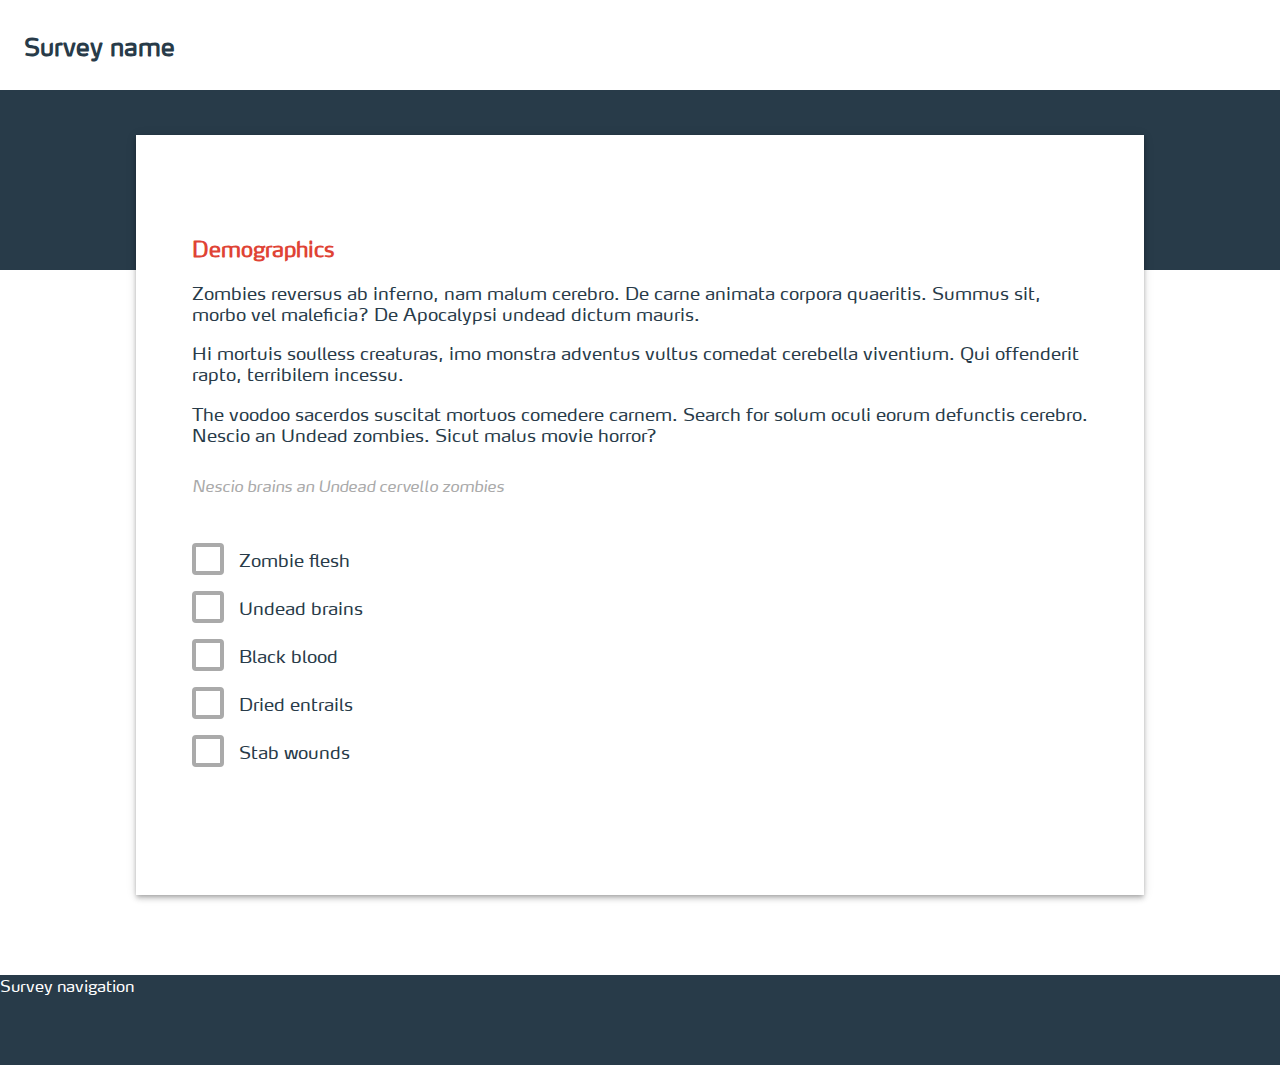
==== commit 4f70358f: "Completed response styling" ====
--- a/index.html
+++ b/index.html
@@ -20,13 +20,19 @@
                     <div class="caption">
                         <p>Zombies reversus ab inferno, nam malum cerebro. De carne animata corpora quaeritis. Summus sit​​, morbo vel maleficia? De Apocalypsi undead dictum mauris.</p>
                         <p>Hi mortuis soulless creaturas, imo monstra adventus vultus comedat cerebella viventium. Qui offenderit rapto, terribilem incessu.</p>
-                        <p>The voodoo sacerdos suscitat mortuos comedere carnem. Search for solum oculi eorum defunctis cerebro. Nescio an Undead zombies. Sicut malus movie horror.</p>
+                        <p>The voodoo sacerdos suscitat mortuos comedere carnem. Search for solum oculi eorum defunctis cerebro. Nescio an Undead zombies. Sicut malus movie horror?</p>
                     </div>
                     <div class="instruction">
                         <p>Nescio brains an Undead cervello zombies</p>
                     </div>
                     <div class="responses">
-                        <input type='checkbox' id="item1"><label for="item1">Blkabh bjksds</label>
+                        <ul>
+                        <li><input type='checkbox' id="item1"><label for="item1">Zombie flesh</label></li>
+                        <li><input type='checkbox' id="item2"><label for="item2">Undead brains</label></li>
+                        <li><input type='checkbox' id="item3"><label for="item3">Black blood</label></li>
+                        <li><input type='checkbox' id="item4"><label for="item4">Dried entrails</label></li>
+                        <li><input type='checkbox' id="item5"><label for="item5">Stab wounds</label></li>
+                        </ul>
                     </div>
                 </div>
         </div>
--- a/css/styles.min.css
+++ b/css/styles.min.css
@@ -1 +1 @@
-@font-face{font-family:"MaxWeb W03 Bold";src:url("../fonts/1473505/3b6337cb-ced4-4f27-ba0c-67b550af684c.eot?#iefix");src:url("../fonts/1473505/3b6337cb-ced4-4f27-ba0c-67b550af684c.eot?#iefix") format("eot"),url("../fonts/1473505/34a13c15-03de-494c-9915-9d50368b62f7.woff2") format("woff2"),url("../fonts/1473505/f35356b4-0a2b-4f0a-940c-04b07d5e57f4.woff") format("woff"),url("../fonts/1473505/aceb04aa-c4a2-4d9e-88ee-1e37db03b0d9.ttf") format("truetype")}@font-face{font-family:"MaxWeb W03 BoldItalic";src:url("../fonts/1473507/be521e3e-53f0-44a6-b96a-48dbb5f11f1b.eot?#iefix");src:url("../fonts/1473507/be521e3e-53f0-44a6-b96a-48dbb5f11f1b.eot?#iefix") format("eot"),url("../fonts/1473507/3a4bd47b-73a1-4d41-b7d6-e53e4ace8c65.woff2") format("woff2"),url("../fonts/1473507/931360e4-a39a-407f-bd86-9d9ad3bdf772.woff") format("woff"),url("../fonts/1473507/a20c5b49-23e0-4e08-b189-072bc5094fe2.ttf") format("truetype")}@font-face{font-family:"MaxWeb W03 Extlight";src:url("../fonts/1473553/597ac5eb-dd38-4364-8de1-e589bf7f4949.eot?#iefix");src:url("../fonts/1473553/597ac5eb-dd38-4364-8de1-e589bf7f4949.eot?#iefix") format("eot"),url("../fonts/1473553/5c5c228f-c044-468e-afc1-80a900347091.woff2") format("woff2"),url("../fonts/1473553/b8a65fd3-f1e2-45e2-947d-f9d678e52aaa.woff") format("woff"),url("../fonts/1473553/2ab56e75-d787-4022-9743-8a45cd960c42.ttf") format("truetype")}@font-face{font-family:"MaxWeb W03 ExtlightItalic";src:url("../fonts/1473555/08ea1a58-f0d9-4a08-b4c8-8cd3f64b0561.eot?#iefix");src:url("../fonts/1473555/08ea1a58-f0d9-4a08-b4c8-8cd3f64b0561.eot?#iefix") format("eot"),url("../fonts/1473555/a5ac070a-246c-4f56-8d14-bbf90d58107a.woff2") format("woff2"),url("../fonts/1473555/1af7231b-f327-4514-97bf-e1b2903edfdb.woff") format("woff"),url("../fonts/1473555/8cb010d0-43fb-4a1c-a1e0-e67a22d1fa70.ttf") format("truetype")}@font-face{font-family:"MaxWeb W03 Italic";src:url("../fonts/1473565/82d8aa2e-b825-416e-b630-a052fb972874.eot?#iefix");src:url("../fonts/1473565/82d8aa2e-b825-416e-b630-a052fb972874.eot?#iefix") format("eot"),url("../fonts/1473565/b67337eb-22a7-4045-84f3-29fc00f0a75b.woff2") format("woff2"),url("../fonts/1473565/56d69f87-a39a-4b1a-990d-d37cfeaa8551.woff") format("woff"),url("../fonts/1473565/8b487af7-f85a-44bc-a8ca-d4aaa09bb0b9.ttf") format("truetype")}@font-face{font-family:"MaxWeb W03 Regular";src:url("../fonts/1473571/86f1717d-6131-4d33-890c-a13f87614fdd.eot?#iefix");src:url("../fonts/1473571/86f1717d-6131-4d33-890c-a13f87614fdd.eot?#iefix") format("eot"),url("../fonts/1473571/d7b9b6a1-50cd-4941-b856-413b003f6334.woff2") format("woff2"),url("../fonts/1473571/f601f169-e055-4d08-b6ea-1562e76cb1ed.woff") format("woff"),url("../fonts/1473571/97dcdd6b-7c3f-475d-bad6-f8e32cf0c63e.ttf") format("truetype")}body,html{font-family:"MaxWeb W03 Regular",sans-serif;font-size:16px;color:#FFF;-webkit-font-smoothing:antialiased!important;-moz-osx-font-smoothing:grayscale;text-shadow:none;text-rendering:optimizeLegibility!important}body{display:flex;flex-direction:column;flex-wrap:nowrap;justify-content:space-between;align-items:stretch;align-content:center;background:#FFF;min-height:100vh}::selection{background:#283b49;color:#FFF}::-moz-selection{background:#283b49;color:#FFF}header{width:100%;order:1;flex:0 0 10vh;align-self:center;background:#FFF;color:#283b49}header h2{line-height:2;padding:0 0 0 1em}.ribbon{width:100%;order:2;flex:0 0 20vh;align-self:center;background-color:#283b49;-webkit-flex-shrink:0;-ms-flex-negative:0;flex-shrink:0}.main{width:100%;order:3;flex:1 1 60vh;align-self:center;overflow:visible;margin-top:-15vh}.question{background:#FFF;box-shadow:0 4px 5px 0 rgba(0,0,0,.14),0 1px 10px 0 rgba(0,0,0,.12),0 2px 4px -1px rgba(0,0,0,.2);width:calc(100% - 30vw);padding:80px 56px;margin:0 auto 80px auto;color:#283b49}.question h3{color:#df4335;font-size:1.3rem}.caption{font-size:1.15rem}.instruction{color:#AAA;font-family:"MaxWeb W03 Italic";margin-top:2em}input[type=checkbox]{width:1em;height:1em;font-family:inherit;font-size:2rem;cursor:pointer;vertical-align:middle;-webkit-appearance:none;-moz-appearance:none;-ms-appearance:none;-o-appearance:none;appearance:none;background:#fff;border-radius:.125em;box-sizing:border-box;border:.125em solid #AAA;box-shadow:inset 0 0 0 0 #df4335;position:relative;cursor:pointer;animation:checkbox-1 .6s;transition:transform .3s cubic-bezier(.2,.3,0,1),box-shadow .3s cubic-bezier(.2,.3,0,1),border-color 0s linear .17s}input[type=checkbox]:focus{outline:0}input[type=checkbox]:active{transform:scale(.8)}input[type=checkbox]:checked{border-color:#df4335;box-shadow:inset 0 0 0 .5em #df4335;transition:transform .3s cubic-bezier(.2,.3,0,1),box-shadow .3s cubic-bezier(.2,.3,0,1),border-color 0s}input[type=checkbox]:before,input[type=checkbox]:after{content:'';background:#fff;height:1em;width:1em;position:absolute;transform:translate(.2728em,.4279em) rotate(44.91deg) scale(.3411,.1);transform-origin:0 0;transition:transform .3s cubic-bezier(.2,.3,0,1),opacity .3s cubic-bezier(.2,.3,0,1);top:-.125em;left:-.125em}input[type=checkbox]:after{transform:translate(.8494em,.35em) rotate(135.22deg) scale(.5612,.1)}input[type=checkbox]:not(:checked):before{transform:translate(.505em,.455em) rotate(44.91deg) scale(.1,.1)}input[type=checkbox]:not(:checked):after{transform:translate(.575em,.525em) rotate(135.22deg) scale(.1,.1)}@keyframes checkbox-1{0%{transform:scale(0)}48%{transform:scale(1.2)}}label{cursor:pointer;font-size:1.15rem;margin-left:.8em;vertical-align:middle}footer{width:100%;order:4;flex:0 0 10vh;align-self:center;background:#283b49}+@font-face{font-family:"MaxWeb W03 Bold";src:url("../fonts/1473505/3b6337cb-ced4-4f27-ba0c-67b550af684c.eot?#iefix");src:url("../fonts/1473505/3b6337cb-ced4-4f27-ba0c-67b550af684c.eot?#iefix") format("eot"),url("../fonts/1473505/34a13c15-03de-494c-9915-9d50368b62f7.woff2") format("woff2"),url("../fonts/1473505/f35356b4-0a2b-4f0a-940c-04b07d5e57f4.woff") format("woff"),url("../fonts/1473505/aceb04aa-c4a2-4d9e-88ee-1e37db03b0d9.ttf") format("truetype")}@font-face{font-family:"MaxWeb W03 BoldItalic";src:url("../fonts/1473507/be521e3e-53f0-44a6-b96a-48dbb5f11f1b.eot?#iefix");src:url("../fonts/1473507/be521e3e-53f0-44a6-b96a-48dbb5f11f1b.eot?#iefix") format("eot"),url("../fonts/1473507/3a4bd47b-73a1-4d41-b7d6-e53e4ace8c65.woff2") format("woff2"),url("../fonts/1473507/931360e4-a39a-407f-bd86-9d9ad3bdf772.woff") format("woff"),url("../fonts/1473507/a20c5b49-23e0-4e08-b189-072bc5094fe2.ttf") format("truetype")}@font-face{font-family:"MaxWeb W03 Extlight";src:url("../fonts/1473553/597ac5eb-dd38-4364-8de1-e589bf7f4949.eot?#iefix");src:url("../fonts/1473553/597ac5eb-dd38-4364-8de1-e589bf7f4949.eot?#iefix") format("eot"),url("../fonts/1473553/5c5c228f-c044-468e-afc1-80a900347091.woff2") format("woff2"),url("../fonts/1473553/b8a65fd3-f1e2-45e2-947d-f9d678e52aaa.woff") format("woff"),url("../fonts/1473553/2ab56e75-d787-4022-9743-8a45cd960c42.ttf") format("truetype")}@font-face{font-family:"MaxWeb W03 ExtlightItalic";src:url("../fonts/1473555/08ea1a58-f0d9-4a08-b4c8-8cd3f64b0561.eot?#iefix");src:url("../fonts/1473555/08ea1a58-f0d9-4a08-b4c8-8cd3f64b0561.eot?#iefix") format("eot"),url("../fonts/1473555/a5ac070a-246c-4f56-8d14-bbf90d58107a.woff2") format("woff2"),url("../fonts/1473555/1af7231b-f327-4514-97bf-e1b2903edfdb.woff") format("woff"),url("../fonts/1473555/8cb010d0-43fb-4a1c-a1e0-e67a22d1fa70.ttf") format("truetype")}@font-face{font-family:"MaxWeb W03 Italic";src:url("../fonts/1473565/82d8aa2e-b825-416e-b630-a052fb972874.eot?#iefix");src:url("../fonts/1473565/82d8aa2e-b825-416e-b630-a052fb972874.eot?#iefix") format("eot"),url("../fonts/1473565/b67337eb-22a7-4045-84f3-29fc00f0a75b.woff2") format("woff2"),url("../fonts/1473565/56d69f87-a39a-4b1a-990d-d37cfeaa8551.woff") format("woff"),url("../fonts/1473565/8b487af7-f85a-44bc-a8ca-d4aaa09bb0b9.ttf") format("truetype")}@font-face{font-family:"MaxWeb W03 Regular";src:url("../fonts/1473571/86f1717d-6131-4d33-890c-a13f87614fdd.eot?#iefix");src:url("../fonts/1473571/86f1717d-6131-4d33-890c-a13f87614fdd.eot?#iefix") format("eot"),url("../fonts/1473571/d7b9b6a1-50cd-4941-b856-413b003f6334.woff2") format("woff2"),url("../fonts/1473571/f601f169-e055-4d08-b6ea-1562e76cb1ed.woff") format("woff"),url("../fonts/1473571/97dcdd6b-7c3f-475d-bad6-f8e32cf0c63e.ttf") format("truetype")}body,html{font-family:"MaxWeb W03 Regular",sans-serif;font-size:16px;color:#FFF;-webkit-font-smoothing:antialiased!important;-moz-osx-font-smoothing:grayscale;text-shadow:none;text-rendering:optimizeLegibility!important}body{display:flex;flex-direction:column;flex-wrap:nowrap;justify-content:space-between;align-items:stretch;align-content:center;background:#FFF;min-height:100vh}::selection{background:#283b49;color:#FFF}::-moz-selection{background:#283b49;color:#FFF}header{width:100%;order:1;flex:0 0 10vh;align-self:center;background:#FFF;color:#283b49}header h2{line-height:2;padding:0 0 0 1em}.ribbon{width:100%;order:2;flex:0 0 20vh;align-self:center;background-color:#283b49;-webkit-flex-shrink:0;-ms-flex-negative:0;flex-shrink:0}.main{width:100%;order:3;flex:1 1 60vh;align-self:center;overflow:visible;margin-top:-15vh}.question{background:#FFF;box-shadow:0 4px 5px 0 rgba(0,0,0,.14),0 1px 10px 0 rgba(0,0,0,.12),0 2px 4px -1px rgba(0,0,0,.2);width:calc(100% - 30vw);padding:80px 56px;margin:0 auto 80px auto;color:#283b49}.question h3{color:#df4335;font-size:1.3rem}.caption{font-size:1.15rem}.instruction{color:#AAA;font-family:"MaxWeb W03 Italic";margin-top:2em}.responses{margin:3em 0}.responses ul{list-style:none;margin:0;padding:0}.responses ul li{margin:1em 0}input[type=checkbox]{width:1em;height:1em;font-family:inherit;font-size:2rem;cursor:pointer;vertical-align:middle;-webkit-appearance:none;-moz-appearance:none;-ms-appearance:none;-o-appearance:none;appearance:none;background:#fff;border-radius:.125em;box-sizing:border-box;border:.125em solid #AAA;box-shadow:inset 0 0 0 0 #df4335;position:relative;cursor:pointer;animation:checkbox-1 .6s;transition:transform .3s cubic-bezier(.2,.3,0,1),box-shadow .3s cubic-bezier(.2,.3,0,1),border-color 0s linear .17s}input[type=checkbox]:focus{outline:0}input[type=checkbox]:active{transform:scale(.8)}input[type=checkbox]:checked{border-color:#df4335;box-shadow:inset 0 0 0 .5em #df4335;transition:transform .3s cubic-bezier(.2,.3,0,1),box-shadow .3s cubic-bezier(.2,.3,0,1),border-color 0s}input[type=checkbox]:before,input[type=checkbox]:after{content:'';background:#fff;height:1em;width:1em;position:absolute;transform:translate(.2728em,.4279em) rotate(44.91deg) scale(.3411,.1);transform-origin:0 0;transition:transform .3s cubic-bezier(.2,.3,0,1),opacity .3s cubic-bezier(.2,.3,0,1);top:-.125em;left:-.125em}input[type=checkbox]:after{transform:translate(.8494em,.35em) rotate(135.22deg) scale(.5612,.1)}input[type=checkbox]:not(:checked):before{transform:translate(.505em,.455em) rotate(44.91deg) scale(.1,.1)}input[type=checkbox]:not(:checked):after{transform:translate(.575em,.525em) rotate(135.22deg) scale(.1,.1)}@keyframes checkbox-1{0%{transform:scale(0)}48%{transform:scale(1.2)}}label{cursor:pointer;font-size:1.15rem;margin-left:.8em;vertical-align:middle}footer{width:100%;order:4;flex:0 0 10vh;align-self:center;background:#283b49}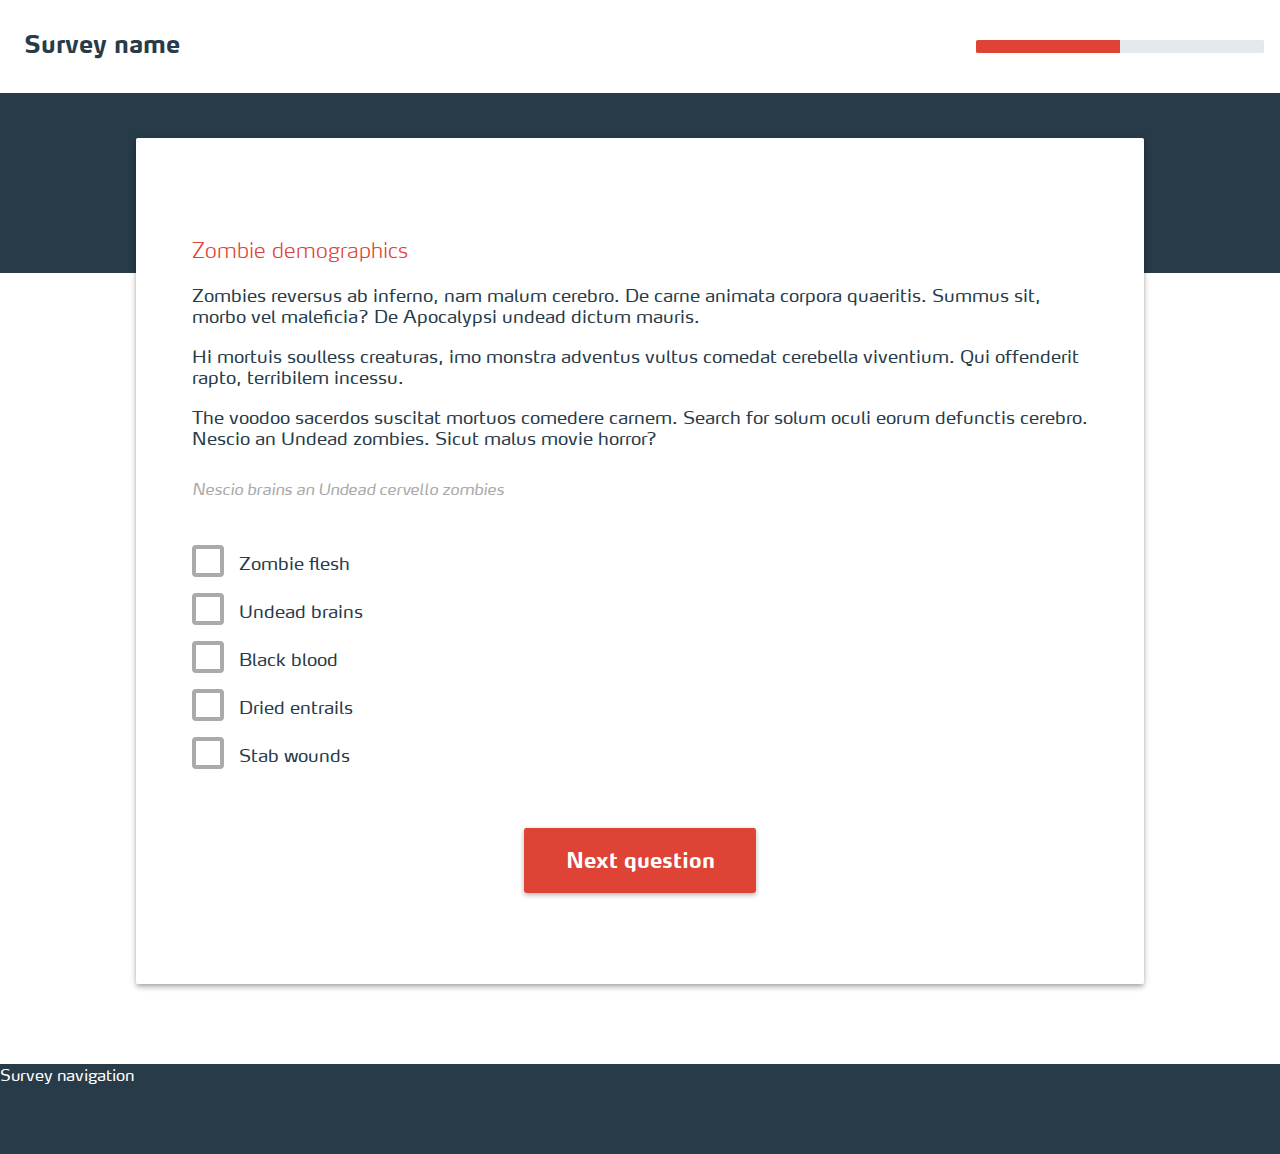
==== commit f80c3c4e: "Added progress bar to ADP header" ====
--- a/index.html
+++ b/index.html
@@ -4,7 +4,7 @@
     <head>
         <meta charset="utf-8" content="text/html" http-equiv="Content-Type">
         <meta name="viewport" content="width=device-width, initial-scale=1.0">
-        <title>Matter - Askia - Software for Surveys</title>
+        <title>Matter ADP - Askia - Software for Zombies</title>
         <link href="css/normalize.min.css" rel="stylesheet" type="text/css">
         <link href="css/styles.min.css" rel="stylesheet" type="text/css">
         <meta name="theme-color" content="#DF4335">
@@ -12,11 +12,16 @@
     <body>
         <header>
             <h2>Survey name</h2>
+            <div class="progressWrapper">
+                <div class="progress">
+                    <div class="progress-bar"></div>
+                </div>
+            </div>
         </header>
         <div class="ribbon"></div>
         <div class="main">
                 <div class="question">
-                    <h3>Demographics</h3>
+                    <h3>Zombie demographics</h3>
                     <div class="caption">
                         <p>Zombies reversus ab inferno, nam malum cerebro. De carne animata corpora quaeritis. Summus sit​​, morbo vel maleficia? De Apocalypsi undead dictum mauris.</p>
                         <p>Hi mortuis soulless creaturas, imo monstra adventus vultus comedat cerebella viventium. Qui offenderit rapto, terribilem incessu.</p>
@@ -27,12 +32,15 @@
                     </div>
                     <div class="responses">
                         <ul>
-                        <li><input type='checkbox' id="item1"><label for="item1">Zombie flesh</label></li>
-                        <li><input type='checkbox' id="item2"><label for="item2">Undead brains</label></li>
-                        <li><input type='checkbox' id="item3"><label for="item3">Black blood</label></li>
-                        <li><input type='checkbox' id="item4"><label for="item4">Dried entrails</label></li>
-                        <li><input type='checkbox' id="item5"><label for="item5">Stab wounds</label></li>
+                            <li><input type='checkbox' id="item1"><label for="item1">Zombie flesh</label></li>
+                            <li><input type='checkbox' id="item2"><label for="item2">Undead brains</label></li>
+                            <li><input type='checkbox' id="item3"><label for="item3">Black blood</label></li>
+                            <li><input type='checkbox' id="item4"><label for="item4">Dried entrails</label></li>
+                            <li><input type='checkbox' id="item5"><label for="item5">Stab wounds</label></li>
                         </ul>
+                    </div>
+                    <div class="navigation">
+                        <button class="btn-primary keyframe">Next question</button>
                     </div>
                 </div>
         </div>
--- a/css/styles.min.css
+++ b/css/styles.min.css
@@ -1 +1 @@
-@font-face{font-family:"MaxWeb W03 Bold";src:url("../fonts/1473505/3b6337cb-ced4-4f27-ba0c-67b550af684c.eot?#iefix");src:url("../fonts/1473505/3b6337cb-ced4-4f27-ba0c-67b550af684c.eot?#iefix") format("eot"),url("../fonts/1473505/34a13c15-03de-494c-9915-9d50368b62f7.woff2") format("woff2"),url("../fonts/1473505/f35356b4-0a2b-4f0a-940c-04b07d5e57f4.woff") format("woff"),url("../fonts/1473505/aceb04aa-c4a2-4d9e-88ee-1e37db03b0d9.ttf") format("truetype")}@font-face{font-family:"MaxWeb W03 BoldItalic";src:url("../fonts/1473507/be521e3e-53f0-44a6-b96a-48dbb5f11f1b.eot?#iefix");src:url("../fonts/1473507/be521e3e-53f0-44a6-b96a-48dbb5f11f1b.eot?#iefix") format("eot"),url("../fonts/1473507/3a4bd47b-73a1-4d41-b7d6-e53e4ace8c65.woff2") format("woff2"),url("../fonts/1473507/931360e4-a39a-407f-bd86-9d9ad3bdf772.woff") format("woff"),url("../fonts/1473507/a20c5b49-23e0-4e08-b189-072bc5094fe2.ttf") format("truetype")}@font-face{font-family:"MaxWeb W03 Extlight";src:url("../fonts/1473553/597ac5eb-dd38-4364-8de1-e589bf7f4949.eot?#iefix");src:url("../fonts/1473553/597ac5eb-dd38-4364-8de1-e589bf7f4949.eot?#iefix") format("eot"),url("../fonts/1473553/5c5c228f-c044-468e-afc1-80a900347091.woff2") format("woff2"),url("../fonts/1473553/b8a65fd3-f1e2-45e2-947d-f9d678e52aaa.woff") format("woff"),url("../fonts/1473553/2ab56e75-d787-4022-9743-8a45cd960c42.ttf") format("truetype")}@font-face{font-family:"MaxWeb W03 ExtlightItalic";src:url("../fonts/1473555/08ea1a58-f0d9-4a08-b4c8-8cd3f64b0561.eot?#iefix");src:url("../fonts/1473555/08ea1a58-f0d9-4a08-b4c8-8cd3f64b0561.eot?#iefix") format("eot"),url("../fonts/1473555/a5ac070a-246c-4f56-8d14-bbf90d58107a.woff2") format("woff2"),url("../fonts/1473555/1af7231b-f327-4514-97bf-e1b2903edfdb.woff") format("woff"),url("../fonts/1473555/8cb010d0-43fb-4a1c-a1e0-e67a22d1fa70.ttf") format("truetype")}@font-face{font-family:"MaxWeb W03 Italic";src:url("../fonts/1473565/82d8aa2e-b825-416e-b630-a052fb972874.eot?#iefix");src:url("../fonts/1473565/82d8aa2e-b825-416e-b630-a052fb972874.eot?#iefix") format("eot"),url("../fonts/1473565/b67337eb-22a7-4045-84f3-29fc00f0a75b.woff2") format("woff2"),url("../fonts/1473565/56d69f87-a39a-4b1a-990d-d37cfeaa8551.woff") format("woff"),url("../fonts/1473565/8b487af7-f85a-44bc-a8ca-d4aaa09bb0b9.ttf") format("truetype")}@font-face{font-family:"MaxWeb W03 Regular";src:url("../fonts/1473571/86f1717d-6131-4d33-890c-a13f87614fdd.eot?#iefix");src:url("../fonts/1473571/86f1717d-6131-4d33-890c-a13f87614fdd.eot?#iefix") format("eot"),url("../fonts/1473571/d7b9b6a1-50cd-4941-b856-413b003f6334.woff2") format("woff2"),url("../fonts/1473571/f601f169-e055-4d08-b6ea-1562e76cb1ed.woff") format("woff"),url("../fonts/1473571/97dcdd6b-7c3f-475d-bad6-f8e32cf0c63e.ttf") format("truetype")}body,html{font-family:"MaxWeb W03 Regular",sans-serif;font-size:16px;color:#FFF;-webkit-font-smoothing:antialiased!important;-moz-osx-font-smoothing:grayscale;text-shadow:none;text-rendering:optimizeLegibility!important}body{display:flex;flex-direction:column;flex-wrap:nowrap;justify-content:space-between;align-items:stretch;align-content:center;background:#FFF;min-height:100vh}::selection{background:#283b49;color:#FFF}::-moz-selection{background:#283b49;color:#FFF}header{width:100%;order:1;flex:0 0 10vh;align-self:center;background:#FFF;color:#283b49}header h2{line-height:2;padding:0 0 0 1em}.ribbon{width:100%;order:2;flex:0 0 20vh;align-self:center;background-color:#283b49;-webkit-flex-shrink:0;-ms-flex-negative:0;flex-shrink:0}.main{width:100%;order:3;flex:1 1 60vh;align-self:center;overflow:visible;margin-top:-15vh}.question{background:#FFF;box-shadow:0 4px 5px 0 rgba(0,0,0,.14),0 1px 10px 0 rgba(0,0,0,.12),0 2px 4px -1px rgba(0,0,0,.2);width:calc(100% - 30vw);padding:80px 56px;margin:0 auto 80px auto;color:#283b49}.question h3{color:#df4335;font-size:1.3rem}.caption{font-size:1.15rem}.instruction{color:#AAA;font-family:"MaxWeb W03 Italic";margin-top:2em}.responses{margin:3em 0}.responses ul{list-style:none;margin:0;padding:0}.responses ul li{margin:1em 0}input[type=checkbox]{width:1em;height:1em;font-family:inherit;font-size:2rem;cursor:pointer;vertical-align:middle;-webkit-appearance:none;-moz-appearance:none;-ms-appearance:none;-o-appearance:none;appearance:none;background:#fff;border-radius:.125em;box-sizing:border-box;border:.125em solid #AAA;box-shadow:inset 0 0 0 0 #df4335;position:relative;cursor:pointer;animation:checkbox-1 .6s;transition:transform .3s cubic-bezier(.2,.3,0,1),box-shadow .3s cubic-bezier(.2,.3,0,1),border-color 0s linear .17s}input[type=checkbox]:focus{outline:0}input[type=checkbox]:active{transform:scale(.8)}input[type=checkbox]:checked{border-color:#df4335;box-shadow:inset 0 0 0 .5em #df4335;transition:transform .3s cubic-bezier(.2,.3,0,1),box-shadow .3s cubic-bezier(.2,.3,0,1),border-color 0s}input[type=checkbox]:before,input[type=checkbox]:after{content:'';background:#fff;height:1em;width:1em;position:absolute;transform:translate(.2728em,.4279em) rotate(44.91deg) scale(.3411,.1);transform-origin:0 0;transition:transform .3s cubic-bezier(.2,.3,0,1),opacity .3s cubic-bezier(.2,.3,0,1);top:-.125em;left:-.125em}input[type=checkbox]:after{transform:translate(.8494em,.35em) rotate(135.22deg) scale(.5612,.1)}input[type=checkbox]:not(:checked):before{transform:translate(.505em,.455em) rotate(44.91deg) scale(.1,.1)}input[type=checkbox]:not(:checked):after{transform:translate(.575em,.525em) rotate(135.22deg) scale(.1,.1)}@keyframes checkbox-1{0%{transform:scale(0)}48%{transform:scale(1.2)}}label{cursor:pointer;font-size:1.15rem;margin-left:.8em;vertical-align:middle}footer{width:100%;order:4;flex:0 0 10vh;align-self:center;background:#283b49}+@font-face{font-family:"MaxWeb W03 Bold";src:url("../fonts/1473505/3b6337cb-ced4-4f27-ba0c-67b550af684c.eot?#iefix");src:url("../fonts/1473505/3b6337cb-ced4-4f27-ba0c-67b550af684c.eot?#iefix") format("eot"),url("../fonts/1473505/34a13c15-03de-494c-9915-9d50368b62f7.woff2") format("woff2"),url("../fonts/1473505/f35356b4-0a2b-4f0a-940c-04b07d5e57f4.woff") format("woff"),url("../fonts/1473505/aceb04aa-c4a2-4d9e-88ee-1e37db03b0d9.ttf") format("truetype")}@font-face{font-family:"MaxWeb W03 BoldItalic";src:url("../fonts/1473507/be521e3e-53f0-44a6-b96a-48dbb5f11f1b.eot?#iefix");src:url("../fonts/1473507/be521e3e-53f0-44a6-b96a-48dbb5f11f1b.eot?#iefix") format("eot"),url("../fonts/1473507/3a4bd47b-73a1-4d41-b7d6-e53e4ace8c65.woff2") format("woff2"),url("../fonts/1473507/931360e4-a39a-407f-bd86-9d9ad3bdf772.woff") format("woff"),url("../fonts/1473507/a20c5b49-23e0-4e08-b189-072bc5094fe2.ttf") format("truetype")}@font-face{font-family:"MaxWeb W03 Extlight";src:url("../fonts/1473553/597ac5eb-dd38-4364-8de1-e589bf7f4949.eot?#iefix");src:url("../fonts/1473553/597ac5eb-dd38-4364-8de1-e589bf7f4949.eot?#iefix") format("eot"),url("../fonts/1473553/5c5c228f-c044-468e-afc1-80a900347091.woff2") format("woff2"),url("../fonts/1473553/b8a65fd3-f1e2-45e2-947d-f9d678e52aaa.woff") format("woff"),url("../fonts/1473553/2ab56e75-d787-4022-9743-8a45cd960c42.ttf") format("truetype")}@font-face{font-family:"MaxWeb W03 ExtlightItalic";src:url("../fonts/1473555/08ea1a58-f0d9-4a08-b4c8-8cd3f64b0561.eot?#iefix");src:url("../fonts/1473555/08ea1a58-f0d9-4a08-b4c8-8cd3f64b0561.eot?#iefix") format("eot"),url("../fonts/1473555/a5ac070a-246c-4f56-8d14-bbf90d58107a.woff2") format("woff2"),url("../fonts/1473555/1af7231b-f327-4514-97bf-e1b2903edfdb.woff") format("woff"),url("../fonts/1473555/8cb010d0-43fb-4a1c-a1e0-e67a22d1fa70.ttf") format("truetype")}@font-face{font-family:"MaxWeb W03 Italic";src:url("../fonts/1473565/82d8aa2e-b825-416e-b630-a052fb972874.eot?#iefix");src:url("../fonts/1473565/82d8aa2e-b825-416e-b630-a052fb972874.eot?#iefix") format("eot"),url("../fonts/1473565/b67337eb-22a7-4045-84f3-29fc00f0a75b.woff2") format("woff2"),url("../fonts/1473565/56d69f87-a39a-4b1a-990d-d37cfeaa8551.woff") format("woff"),url("../fonts/1473565/8b487af7-f85a-44bc-a8ca-d4aaa09bb0b9.ttf") format("truetype")}@font-face{font-family:"MaxWeb W03 Regular";src:url("../fonts/1473571/86f1717d-6131-4d33-890c-a13f87614fdd.eot?#iefix");src:url("../fonts/1473571/86f1717d-6131-4d33-890c-a13f87614fdd.eot?#iefix") format("eot"),url("../fonts/1473571/d7b9b6a1-50cd-4941-b856-413b003f6334.woff2") format("woff2"),url("../fonts/1473571/f601f169-e055-4d08-b6ea-1562e76cb1ed.woff") format("woff"),url("../fonts/1473571/97dcdd6b-7c3f-475d-bad6-f8e32cf0c63e.ttf") format("truetype")}body,html{font-family:"MaxWeb W03 Regular",sans-serif;font-size:16px;color:#FFF;-webkit-font-smoothing:antialiased!important;-moz-osx-font-smoothing:grayscale;text-shadow:none;text-rendering:optimizeLegibility!important}body{display:flex;flex-direction:column;flex-wrap:nowrap;justify-content:space-between;align-items:stretch;align-content:center;background:#FFF;min-height:100vh}::selection{background:#283b49;color:#FFF}::-moz-selection{background:#283b49;color:#FFF}header{width:100%;order:1;flex:0 0 10vh;align-self:center;background:#FFF;color:#283b49;display:flex;flex-direction:row;flex-wrap:nowrap;justify-content:space-between;align-items:stretch;align-content:center}header h2{line-height:2;padding:0 0 0 1em;font-family:"MaxWeb W03 Bold",sans-serif;order:1;flex:0 0 auto}.ribbon{width:100%;order:2;flex:0 0 20vh;align-self:center;background-color:#283b49;-webkit-flex-shrink:0;-ms-flex-negative:0;flex-shrink:0}.progressWrapper{order:2;flex:0 0 auto;padding:2.5em 1em 2.5em 0}.progress{background-color:#e5e9eb;height:.8em;position:relative;width:18em;border-radius:.115em}.progress-bar{background-color:#df4335;height:100%;position:relative;width:9em;border-radius:.115em 0 0 .115em}.main{width:100%;order:3;flex:1 1 60vh;align-self:center;overflow:visible;margin-top:-15vh}.question{background:#FFF;border-radius:.115em;box-shadow:0 4px 5px 0 rgba(0,0,0,.14),0 1px 10px 0 rgba(0,0,0,.12),0 2px 4px -1px rgba(0,0,0,.2);width:calc(100% - 30vw);padding:80px 56px;margin:0 auto 80px auto;color:#283b49}.question h3{color:#df4335;font-size:1.3rem;font-family:"MaxWeb W03 Extlight",sans-serif;font-weight:normal}.caption{font-size:1.15rem}.instruction{color:#AAA;font-family:"MaxWeb W03 Italic";margin-top:2em}.responses{margin:3em 0}.responses ul{list-style:none;margin:0;padding:0}.responses ul li{margin:1em 0}label{cursor:pointer;font-size:1.15rem;margin-left:.8em;vertical-align:middle;transition:color linear .17s}input[type=checkbox]{width:1em;height:1em;font-family:inherit;font-size:2rem;cursor:pointer;vertical-align:middle;-webkit-appearance:none;-moz-appearance:none;-ms-appearance:none;-o-appearance:none;appearance:none;background:#fff;border-radius:.125em;box-sizing:border-box;border:.125em solid #AAA;box-shadow:inset 0 0 0 0 #df4335;position:relative;cursor:pointer;animation:checkbox-1 .6s;transition:transform .3s cubic-bezier(.2,.3,0,1),box-shadow .3s cubic-bezier(.2,.3,0,1),border-color 0s linear .17s}input[type=checkbox]:focus{outline:0}input[type=checkbox]:active{transform:scale(.8)}input[type=checkbox]:checked{border-color:#df4335;box-shadow:inset 0 0 0 .5em #df4335;transition:transform .3s cubic-bezier(.2,.3,0,1),box-shadow .3s cubic-bezier(.2,.3,0,1),border-color 0s}input[type=checkbox]:checked+label{color:#df4335}input[type=checkbox]:before,input[type=checkbox]:after{content:'';background:#fff;height:1em;width:1em;position:absolute;transform:translate(.2728em,.4279em) rotate(44.91deg) scale(.3411,.1);transform-origin:0 0;transition:transform .3s cubic-bezier(.2,.3,0,1),opacity .3s cubic-bezier(.2,.3,0,1);top:-.125em;left:-.125em}input[type=checkbox]:after{transform:translate(.8494em,.35em) rotate(135.22deg) scale(.5612,.1)}input[type=checkbox]:not(:checked):before{transform:translate(.505em,.455em) rotate(44.91deg) scale(.1,.1)}input[type=checkbox]:not(:checked):after{transform:translate(.575em,.525em) rotate(135.22deg) scale(.1,.1)}@keyframes checkbox-1{0%{transform:scale(0)}48%{transform:scale(1.2)}}.navigation{text-align:center}.btn-primary:after{content:'';position:absolute;border-radius:50%;height:5em;width:5em;top:-1.3em;left:50%;margin-left:-2.5em;-webkit-box-shadow:inset 0 0 0 5em rgba(255,255,255,0.5);-moz-box-shadow:inset 0 0 0 5em rgba(255,255,255,0.5);box-shadow:inset 0 0 0 5em rgba(255,255,255,0.5);opacity:0;-webkit-transform:scale(0.2);-moz-transform:scale(0.2);-ms-transform:scale(0.2);-o-transform:scale(0.2);transform:scale(0.2);-webkit-transition:all 150ms cubic-bezier(0.25,0.1,0.25,0.1);-moz-transition:all 150ms cubic-bezier(0.25,0.1,0.25,0.1);-o-transition:all 150ms cubic-bezier(0.25,0.1,0.25,0.1);transition:all 150ms cubic-bezier(0.25,0.1,0.25,0.1)}.btn-primary:focus:after{-webkit-transform:scale(2);-moz-transform:scale(2);-ms-transform:scale(2);-o-transform:scale(2);transform:scale(2);opacity:1}.keyframe:focus:after{-webkit-animation:ripple 300ms linear forwards;-moz-animation:ripple 300ms linear forwards;-o-animation:ripple 300ms linear forwards;animation:ripple 300ms linear forwards}@-webkit-keyframes ripple{0%{-webkit-transform:scale(0.2);opacity:0}50%{opacity:1}100%{-webkit-transform:scale(2);opacity:0}}@-moz-keyframes ripple{0%{-moz-transform:scale(0.2);opacity:0}50%{opacity:1}100%{-moz-transform:scale(2);opacity:0}}@-o-keyframes ripple{0%{-o-transform:scale(0.2);opacity:0}50%{opacity:1}100%{-o-transform:scale(2);opacity:0}}@keyframes ripple{0%{-webkit-transform:scale(0.2);-moz-transform:scale(0.2);-ms-transform:scale(0.2);transform:scale(0.2);opacity:0}50%{opacity:1}100%{-webkit-transform:scale(2);-moz-transform:scale(2);-ms-transform:scale(2);transform:scale(2);opacity:0}}.btn-primary{font-family:"MaxWeb W03 Bold";font-size:1.3rem;cursor:pointer;position:relative;padding:1em 2em;border:0;color:white;box-shadow:0 2px 5px rgba(0,0,0,0.3);background-color:#df4335;-webkit-background-clip:padding-box;-moz-background-clip:padding;border-radius:.115em;background-clip:padding-box;margin:.5em;overflow:hidden;transition:all .3s cubic-bezier(0.25,0.1,0.25,0.1)}.btn-primary:hover{background-color:#e2574b;box-shadow:0 2px 8px rgba(0,0,0,0.4)}.btn-primary:active{-webkit-transform:scale(0.98);-moz-transform:scale(0.98);-ms-transform:scale(0.98);-o-transform:scale(0.98);transform:scale(0.98)}*:focus{outline:0}footer{width:100%;order:4;flex:0 0 10vh;align-self:center;background:#283b49}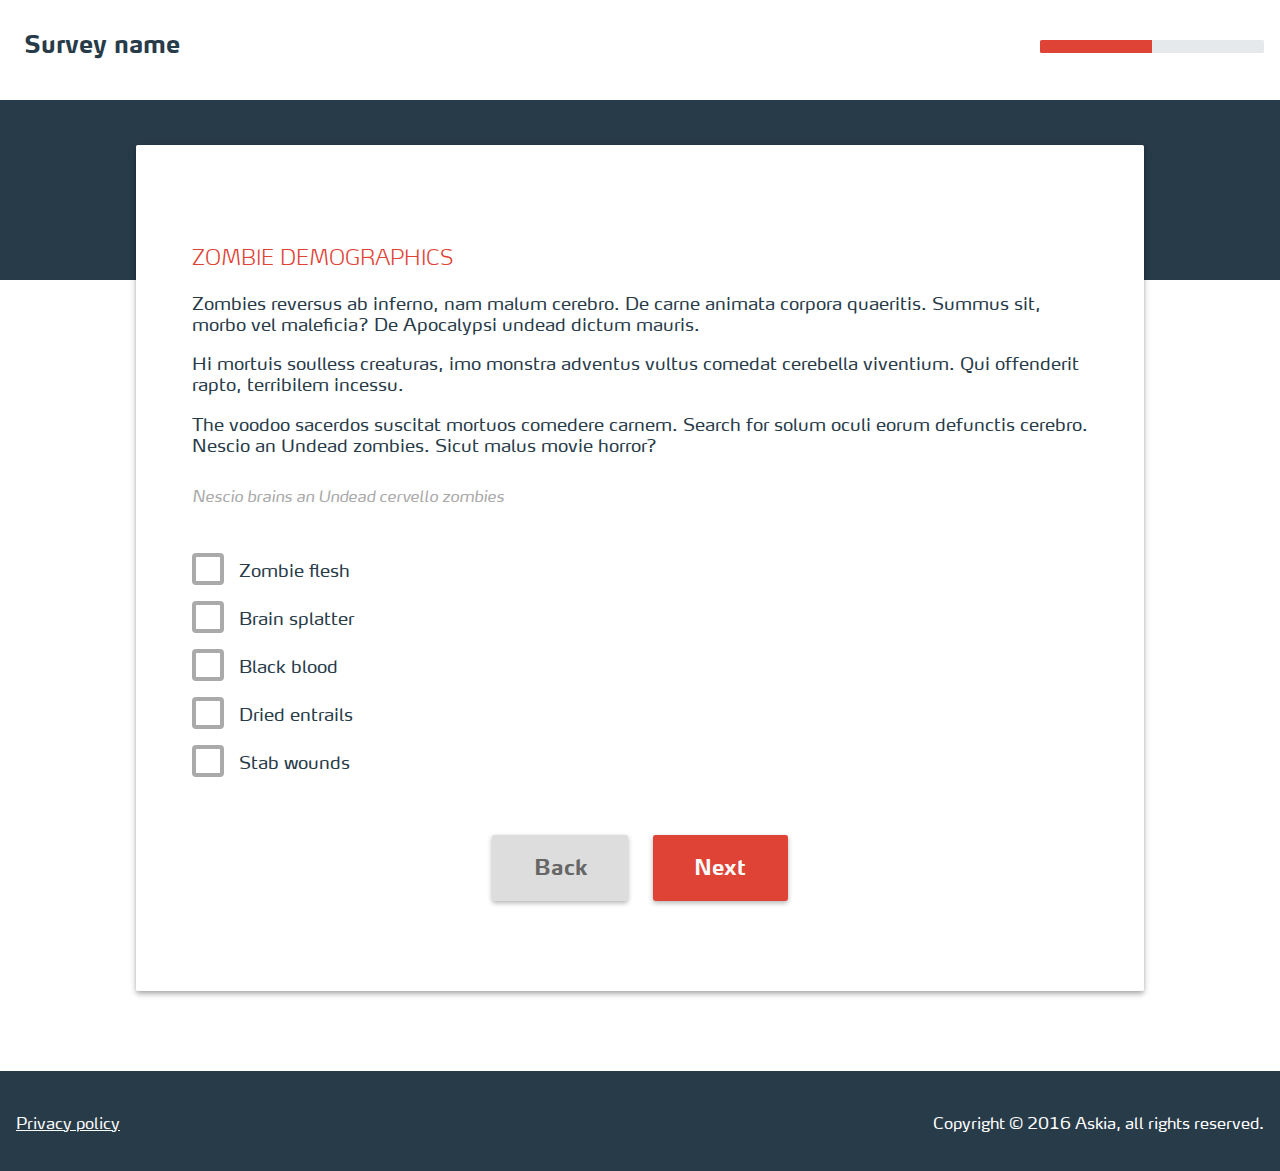
==== commit 7c4f4bf6: "Added back navigation button" ====
--- a/index.html
+++ b/index.html
@@ -1,51 +1,83 @@
 <!DOCTYPE html>
 <html lang="en">
 
-    <head>
-        <meta charset="utf-8" content="text/html" http-equiv="Content-Type">
-        <meta name="viewport" content="width=device-width, initial-scale=1.0">
-        <title>Matter ADP - Askia - Software for Zombies</title>
-        <link href="css/normalize.min.css" rel="stylesheet" type="text/css">
-        <link href="css/styles.min.css" rel="stylesheet" type="text/css">
-        <meta name="theme-color" content="#DF4335">
-    </head>
-    <body>
-        <header>
-            <h2>Survey name</h2>
-            <div class="progressWrapper">
-                <div class="progress">
-                    <div class="progress-bar"></div>
-                </div>
+<head>
+    <meta charset="utf-8" content="text/html" http-equiv="Content-Type">
+    <meta name="viewport" content="width=device-width, initial-scale=1.0">
+    <title>Matter ADP - Askia - Software for Zombies</title>
+    <link href="css/normalize.min.css" rel="stylesheet" type="text/css">
+    <link href="css/styles.min.css" rel="stylesheet" type="text/css">
+    <meta name="theme-color" content="#DF4335">
+</head>
+
+<body>
+    <header id="nav" class="large">
+        <h2>Survey name</h2>
+        <div class="progressWrapper">
+            <div class="progress">
+                <div class="progress-bar"></div>
             </div>
-        </header>
-        <div class="ribbon"></div>
-        <div class="main">
-                <div class="question">
-                    <h3>Zombie demographics</h3>
-                    <div class="caption">
-                        <p>Zombies reversus ab inferno, nam malum cerebro. De carne animata corpora quaeritis. Summus sit​​, morbo vel maleficia? De Apocalypsi undead dictum mauris.</p>
-                        <p>Hi mortuis soulless creaturas, imo monstra adventus vultus comedat cerebella viventium. Qui offenderit rapto, terribilem incessu.</p>
-                        <p>The voodoo sacerdos suscitat mortuos comedere carnem. Search for solum oculi eorum defunctis cerebro. Nescio an Undead zombies. Sicut malus movie horror?</p>
-                    </div>
-                    <div class="instruction">
-                        <p>Nescio brains an Undead cervello zombies</p>
-                    </div>
-                    <div class="responses">
-                        <ul>
-                            <li><input type='checkbox' id="item1"><label for="item1">Zombie flesh</label></li>
-                            <li><input type='checkbox' id="item2"><label for="item2">Undead brains</label></li>
-                            <li><input type='checkbox' id="item3"><label for="item3">Black blood</label></li>
-                            <li><input type='checkbox' id="item4"><label for="item4">Dried entrails</label></li>
-                            <li><input type='checkbox' id="item5"><label for="item5">Stab wounds</label></li>
-                        </ul>
-                    </div>
-                    <div class="navigation">
-                        <button class="btn-primary keyframe">Next question</button>
-                    </div>
-                </div>
         </div>
-        <footer>
-            Survey navigation
-        </footer>
-    </body>
+    </header>
+    <div class="ribbon"></div>
+    <div class="main">
+        <div class="question">
+            <h3>Zombie demographics</h3>
+            <div class="caption">
+                <p>Zombies reversus ab inferno, nam malum cerebro. De carne animata corpora quaeritis. Summus sit​​, morbo vel maleficia? De Apocalypsi undead dictum mauris.</p>
+                <p>Hi mortuis soulless creaturas, imo monstra adventus vultus comedat cerebella viventium. Qui offenderit rapto, terribilem incessu.</p>
+                <p>The voodoo sacerdos suscitat mortuos comedere carnem. Search for solum oculi eorum defunctis cerebro. Nescio an Undead zombies. Sicut malus movie horror?</p>
+            </div>
+            <div class="instruction">
+                <p>Nescio brains an Undead cervello zombies</p>
+            </div>
+            <div class="responses">
+                <ul>
+                    <li>
+                        <input type='checkbox' id="item1"><label for="item1">Zombie flesh</label>
+                    </li>
+                    <li>
+                        <input type='checkbox' id="item2"><label for="item2">Brain splatter</label>
+                    </li>
+                    <li>
+                        <input type='checkbox' id="item3"><label for="item3">Black blood</label>
+                    </li>
+                    <li>
+                        <input type='checkbox' id="item4"><label for="item4">Dried entrails</label>
+                    </li>
+                    <li>
+                        <input type='checkbox' id="item5"><label for="item5">Stab wounds</label>
+                    </li>
+                </ul>
+            </div>
+            <div class="navigation">
+                <button class="btn secondary keyframe">Back</button>
+                <button class="btn primary keyframe">Next</button>
+            </div>
+        </div>
+    </div>
+    <footer>
+        <div class="footerLeft"><a href="http://askia.com/privacy" target="_blank">Privacy policy</a></div>
+        <div class="footerRight">Copyright &copy; 2016 Askia, all rights reserved.</div>
+    </footer>
+    <script>
+        var fixed = false,
+            nav = document.getElementById('nav'),
+            position = nav.offsetTop;
+
+        function stick() {
+            var scrollY = window.scrollY || window.pageYOffset
+            if (scrollY > position && !fixed) {
+                fixed = true;
+                nav.className = nav.className + ' fixed';
+            } else if (scrollY <= position && fixed) {
+                fixed = false;
+                nav.classList.remove('fixed');
+            }
+        }
+
+        window.onscroll = stick;
+    </script>
+</body>
+
 </html>
--- a/css/styles.min.css
+++ b/css/styles.min.css
@@ -1 +1 @@
-@font-face{font-family:"MaxWeb W03 Bold";src:url("../fonts/1473505/3b6337cb-ced4-4f27-ba0c-67b550af684c.eot?#iefix");src:url("../fonts/1473505/3b6337cb-ced4-4f27-ba0c-67b550af684c.eot?#iefix") format("eot"),url("../fonts/1473505/34a13c15-03de-494c-9915-9d50368b62f7.woff2") format("woff2"),url("../fonts/1473505/f35356b4-0a2b-4f0a-940c-04b07d5e57f4.woff") format("woff"),url("../fonts/1473505/aceb04aa-c4a2-4d9e-88ee-1e37db03b0d9.ttf") format("truetype")}@font-face{font-family:"MaxWeb W03 BoldItalic";src:url("../fonts/1473507/be521e3e-53f0-44a6-b96a-48dbb5f11f1b.eot?#iefix");src:url("../fonts/1473507/be521e3e-53f0-44a6-b96a-48dbb5f11f1b.eot?#iefix") format("eot"),url("../fonts/1473507/3a4bd47b-73a1-4d41-b7d6-e53e4ace8c65.woff2") format("woff2"),url("../fonts/1473507/931360e4-a39a-407f-bd86-9d9ad3bdf772.woff") format("woff"),url("../fonts/1473507/a20c5b49-23e0-4e08-b189-072bc5094fe2.ttf") format("truetype")}@font-face{font-family:"MaxWeb W03 Extlight";src:url("../fonts/1473553/597ac5eb-dd38-4364-8de1-e589bf7f4949.eot?#iefix");src:url("../fonts/1473553/597ac5eb-dd38-4364-8de1-e589bf7f4949.eot?#iefix") format("eot"),url("../fonts/1473553/5c5c228f-c044-468e-afc1-80a900347091.woff2") format("woff2"),url("../fonts/1473553/b8a65fd3-f1e2-45e2-947d-f9d678e52aaa.woff") format("woff"),url("../fonts/1473553/2ab56e75-d787-4022-9743-8a45cd960c42.ttf") format("truetype")}@font-face{font-family:"MaxWeb W03 ExtlightItalic";src:url("../fonts/1473555/08ea1a58-f0d9-4a08-b4c8-8cd3f64b0561.eot?#iefix");src:url("../fonts/1473555/08ea1a58-f0d9-4a08-b4c8-8cd3f64b0561.eot?#iefix") format("eot"),url("../fonts/1473555/a5ac070a-246c-4f56-8d14-bbf90d58107a.woff2") format("woff2"),url("../fonts/1473555/1af7231b-f327-4514-97bf-e1b2903edfdb.woff") format("woff"),url("../fonts/1473555/8cb010d0-43fb-4a1c-a1e0-e67a22d1fa70.ttf") format("truetype")}@font-face{font-family:"MaxWeb W03 Italic";src:url("../fonts/1473565/82d8aa2e-b825-416e-b630-a052fb972874.eot?#iefix");src:url("../fonts/1473565/82d8aa2e-b825-416e-b630-a052fb972874.eot?#iefix") format("eot"),url("../fonts/1473565/b67337eb-22a7-4045-84f3-29fc00f0a75b.woff2") format("woff2"),url("../fonts/1473565/56d69f87-a39a-4b1a-990d-d37cfeaa8551.woff") format("woff"),url("../fonts/1473565/8b487af7-f85a-44bc-a8ca-d4aaa09bb0b9.ttf") format("truetype")}@font-face{font-family:"MaxWeb W03 Regular";src:url("../fonts/1473571/86f1717d-6131-4d33-890c-a13f87614fdd.eot?#iefix");src:url("../fonts/1473571/86f1717d-6131-4d33-890c-a13f87614fdd.eot?#iefix") format("eot"),url("../fonts/1473571/d7b9b6a1-50cd-4941-b856-413b003f6334.woff2") format("woff2"),url("../fonts/1473571/f601f169-e055-4d08-b6ea-1562e76cb1ed.woff") format("woff"),url("../fonts/1473571/97dcdd6b-7c3f-475d-bad6-f8e32cf0c63e.ttf") format("truetype")}body,html{font-family:"MaxWeb W03 Regular",sans-serif;font-size:16px;color:#FFF;-webkit-font-smoothing:antialiased!important;-moz-osx-font-smoothing:grayscale;text-shadow:none;text-rendering:optimizeLegibility!important}body{display:flex;flex-direction:column;flex-wrap:nowrap;justify-content:space-between;align-items:stretch;align-content:center;background:#FFF;min-height:100vh}::selection{background:#283b49;color:#FFF}::-moz-selection{background:#283b49;color:#FFF}header{width:100%;order:1;flex:0 0 10vh;align-self:center;background:#FFF;color:#283b49;display:flex;flex-direction:row;flex-wrap:nowrap;justify-content:space-between;align-items:stretch;align-content:center}header h2{line-height:2;padding:0 0 0 1em;font-family:"MaxWeb W03 Bold",sans-serif;order:1;flex:0 0 auto}.ribbon{width:100%;order:2;flex:0 0 20vh;align-self:center;background-color:#283b49;-webkit-flex-shrink:0;-ms-flex-negative:0;flex-shrink:0}.progressWrapper{order:2;flex:0 0 auto;padding:2.5em 1em 2.5em 0}.progress{background-color:#e5e9eb;height:.8em;position:relative;width:18em;border-radius:.115em}.progress-bar{background-color:#df4335;height:100%;position:relative;width:9em;border-radius:.115em 0 0 .115em}.main{width:100%;order:3;flex:1 1 60vh;align-self:center;overflow:visible;margin-top:-15vh}.question{background:#FFF;border-radius:.115em;box-shadow:0 4px 5px 0 rgba(0,0,0,.14),0 1px 10px 0 rgba(0,0,0,.12),0 2px 4px -1px rgba(0,0,0,.2);width:calc(100% - 30vw);padding:80px 56px;margin:0 auto 80px auto;color:#283b49}.question h3{color:#df4335;font-size:1.3rem;font-family:"MaxWeb W03 Extlight",sans-serif;font-weight:normal}.caption{font-size:1.15rem}.instruction{color:#AAA;font-family:"MaxWeb W03 Italic";margin-top:2em}.responses{margin:3em 0}.responses ul{list-style:none;margin:0;padding:0}.responses ul li{margin:1em 0}label{cursor:pointer;font-size:1.15rem;margin-left:.8em;vertical-align:middle;transition:color linear .17s}input[type=checkbox]{width:1em;height:1em;font-family:inherit;font-size:2rem;cursor:pointer;vertical-align:middle;-webkit-appearance:none;-moz-appearance:none;-ms-appearance:none;-o-appearance:none;appearance:none;background:#fff;border-radius:.125em;box-sizing:border-box;border:.125em solid #AAA;box-shadow:inset 0 0 0 0 #df4335;position:relative;cursor:pointer;animation:checkbox-1 .6s;transition:transform .3s cubic-bezier(.2,.3,0,1),box-shadow .3s cubic-bezier(.2,.3,0,1),border-color 0s linear .17s}input[type=checkbox]:focus{outline:0}input[type=checkbox]:active{transform:scale(.8)}input[type=checkbox]:checked{border-color:#df4335;box-shadow:inset 0 0 0 .5em #df4335;transition:transform .3s cubic-bezier(.2,.3,0,1),box-shadow .3s cubic-bezier(.2,.3,0,1),border-color 0s}input[type=checkbox]:checked+label{color:#df4335}input[type=checkbox]:before,input[type=checkbox]:after{content:'';background:#fff;height:1em;width:1em;position:absolute;transform:translate(.2728em,.4279em) rotate(44.91deg) scale(.3411,.1);transform-origin:0 0;transition:transform .3s cubic-bezier(.2,.3,0,1),opacity .3s cubic-bezier(.2,.3,0,1);top:-.125em;left:-.125em}input[type=checkbox]:after{transform:translate(.8494em,.35em) rotate(135.22deg) scale(.5612,.1)}input[type=checkbox]:not(:checked):before{transform:translate(.505em,.455em) rotate(44.91deg) scale(.1,.1)}input[type=checkbox]:not(:checked):after{transform:translate(.575em,.525em) rotate(135.22deg) scale(.1,.1)}@keyframes checkbox-1{0%{transform:scale(0)}48%{transform:scale(1.2)}}.navigation{text-align:center}.btn-primary:after{content:'';position:absolute;border-radius:50%;height:5em;width:5em;top:-1.3em;left:50%;margin-left:-2.5em;-webkit-box-shadow:inset 0 0 0 5em rgba(255,255,255,0.5);-moz-box-shadow:inset 0 0 0 5em rgba(255,255,255,0.5);box-shadow:inset 0 0 0 5em rgba(255,255,255,0.5);opacity:0;-webkit-transform:scale(0.2);-moz-transform:scale(0.2);-ms-transform:scale(0.2);-o-transform:scale(0.2);transform:scale(0.2);-webkit-transition:all 150ms cubic-bezier(0.25,0.1,0.25,0.1);-moz-transition:all 150ms cubic-bezier(0.25,0.1,0.25,0.1);-o-transition:all 150ms cubic-bezier(0.25,0.1,0.25,0.1);transition:all 150ms cubic-bezier(0.25,0.1,0.25,0.1)}.btn-primary:focus:after{-webkit-transform:scale(2);-moz-transform:scale(2);-ms-transform:scale(2);-o-transform:scale(2);transform:scale(2);opacity:1}.keyframe:focus:after{-webkit-animation:ripple 300ms linear forwards;-moz-animation:ripple 300ms linear forwards;-o-animation:ripple 300ms linear forwards;animation:ripple 300ms linear forwards}@-webkit-keyframes ripple{0%{-webkit-transform:scale(0.2);opacity:0}50%{opacity:1}100%{-webkit-transform:scale(2);opacity:0}}@-moz-keyframes ripple{0%{-moz-transform:scale(0.2);opacity:0}50%{opacity:1}100%{-moz-transform:scale(2);opacity:0}}@-o-keyframes ripple{0%{-o-transform:scale(0.2);opacity:0}50%{opacity:1}100%{-o-transform:scale(2);opacity:0}}@keyframes ripple{0%{-webkit-transform:scale(0.2);-moz-transform:scale(0.2);-ms-transform:scale(0.2);transform:scale(0.2);opacity:0}50%{opacity:1}100%{-webkit-transform:scale(2);-moz-transform:scale(2);-ms-transform:scale(2);transform:scale(2);opacity:0}}.btn-primary{font-family:"MaxWeb W03 Bold";font-size:1.3rem;cursor:pointer;position:relative;padding:1em 2em;border:0;color:white;box-shadow:0 2px 5px rgba(0,0,0,0.3);background-color:#df4335;-webkit-background-clip:padding-box;-moz-background-clip:padding;border-radius:.115em;background-clip:padding-box;margin:.5em;overflow:hidden;transition:all .3s cubic-bezier(0.25,0.1,0.25,0.1)}.btn-primary:hover{background-color:#e2574b;box-shadow:0 2px 8px rgba(0,0,0,0.4)}.btn-primary:active{-webkit-transform:scale(0.98);-moz-transform:scale(0.98);-ms-transform:scale(0.98);-o-transform:scale(0.98);transform:scale(0.98)}*:focus{outline:0}footer{width:100%;order:4;flex:0 0 10vh;align-self:center;background:#283b49}+@font-face{font-family:"MaxWeb W03 Bold";src:url("../fonts/1473505/3b6337cb-ced4-4f27-ba0c-67b550af684c.eot?#iefix");src:url("../fonts/1473505/3b6337cb-ced4-4f27-ba0c-67b550af684c.eot?#iefix") format("eot"),url("../fonts/1473505/34a13c15-03de-494c-9915-9d50368b62f7.woff2") format("woff2"),url("../fonts/1473505/f35356b4-0a2b-4f0a-940c-04b07d5e57f4.woff") format("woff"),url("../fonts/1473505/aceb04aa-c4a2-4d9e-88ee-1e37db03b0d9.ttf") format("truetype")}@font-face{font-family:"MaxWeb W03 BoldItalic";src:url("../fonts/1473507/be521e3e-53f0-44a6-b96a-48dbb5f11f1b.eot?#iefix");src:url("../fonts/1473507/be521e3e-53f0-44a6-b96a-48dbb5f11f1b.eot?#iefix") format("eot"),url("../fonts/1473507/3a4bd47b-73a1-4d41-b7d6-e53e4ace8c65.woff2") format("woff2"),url("../fonts/1473507/931360e4-a39a-407f-bd86-9d9ad3bdf772.woff") format("woff"),url("../fonts/1473507/a20c5b49-23e0-4e08-b189-072bc5094fe2.ttf") format("truetype")}@font-face{font-family:"MaxWeb W03 Extlight";src:url("../fonts/1473553/597ac5eb-dd38-4364-8de1-e589bf7f4949.eot?#iefix");src:url("../fonts/1473553/597ac5eb-dd38-4364-8de1-e589bf7f4949.eot?#iefix") format("eot"),url("../fonts/1473553/5c5c228f-c044-468e-afc1-80a900347091.woff2") format("woff2"),url("../fonts/1473553/b8a65fd3-f1e2-45e2-947d-f9d678e52aaa.woff") format("woff"),url("../fonts/1473553/2ab56e75-d787-4022-9743-8a45cd960c42.ttf") format("truetype")}@font-face{font-family:"MaxWeb W03 ExtlightItalic";src:url("../fonts/1473555/08ea1a58-f0d9-4a08-b4c8-8cd3f64b0561.eot?#iefix");src:url("../fonts/1473555/08ea1a58-f0d9-4a08-b4c8-8cd3f64b0561.eot?#iefix") format("eot"),url("../fonts/1473555/a5ac070a-246c-4f56-8d14-bbf90d58107a.woff2") format("woff2"),url("../fonts/1473555/1af7231b-f327-4514-97bf-e1b2903edfdb.woff") format("woff"),url("../fonts/1473555/8cb010d0-43fb-4a1c-a1e0-e67a22d1fa70.ttf") format("truetype")}@font-face{font-family:"MaxWeb W03 Italic";src:url("../fonts/1473565/82d8aa2e-b825-416e-b630-a052fb972874.eot?#iefix");src:url("../fonts/1473565/82d8aa2e-b825-416e-b630-a052fb972874.eot?#iefix") format("eot"),url("../fonts/1473565/b67337eb-22a7-4045-84f3-29fc00f0a75b.woff2") format("woff2"),url("../fonts/1473565/56d69f87-a39a-4b1a-990d-d37cfeaa8551.woff") format("woff"),url("../fonts/1473565/8b487af7-f85a-44bc-a8ca-d4aaa09bb0b9.ttf") format("truetype")}@font-face{font-family:"MaxWeb W03 Regular";src:url("../fonts/1473571/86f1717d-6131-4d33-890c-a13f87614fdd.eot?#iefix");src:url("../fonts/1473571/86f1717d-6131-4d33-890c-a13f87614fdd.eot?#iefix") format("eot"),url("../fonts/1473571/d7b9b6a1-50cd-4941-b856-413b003f6334.woff2") format("woff2"),url("../fonts/1473571/f601f169-e055-4d08-b6ea-1562e76cb1ed.woff") format("woff"),url("../fonts/1473571/97dcdd6b-7c3f-475d-bad6-f8e32cf0c63e.ttf") format("truetype")}body,html{font-family:"MaxWeb W03 Regular",sans-serif;font-size:16px;color:#FFF;-webkit-font-smoothing:antialiased!important;-moz-osx-font-smoothing:grayscale;text-shadow:none;text-rendering:optimizeLegibility!important}body{display:flex;flex-direction:column;flex-wrap:nowrap;justify-content:space-between;align-items:stretch;align-content:center;background:#FFF;min-height:100vh}::selection{background:#283b49;color:#FFF}::-moz-selection{background:#283b49;color:#FFF}header.large{width:100%;order:1;flex:0 0 100px;align-self:center;background:#FFF;color:#283b49;display:flex;flex-direction:row;flex-wrap:nowrap;justify-content:space-between;align-items:stretch;align-content:center}header.fixed{position:fixed;top:0;box-shadow:0 4px 5px 0 rgba(0,0,0,.14);z-index:1}header h2{line-height:2;padding:0 0 0 1em;font-family:"MaxWeb W03 Bold",sans-serif;order:1;flex:0 0 auto}.ribbon{width:100%;order:2;flex:0 0 20vh;align-self:center;background-color:#283b49;-webkit-flex-shrink:0;-ms-flex-negative:0;flex-shrink:0}.progressWrapper{order:2;flex:0 0 auto;padding:2.5em 1em 2.5em 0}.progress{background-color:#e5e9eb;height:.8em;position:relative;width:14em;border-radius:.115em}.progress-bar{background-color:#df4335;height:100%;position:relative;width:7em;border-radius:.115em 0 0 .115em}.main{width:100%;order:3;flex:1 1 60vh;align-self:center;overflow:visible;margin-top:-15vh}.question{background:#FFF;border-radius:.115em;box-shadow:0 4px 5px 0 rgba(0,0,0,.14),0 1px 10px 0 rgba(0,0,0,.12),0 2px 4px -1px rgba(0,0,0,.2);width:calc(100% - 30vw);padding:80px 56px;margin:0 auto 80px auto;color:#283b49}.question h3{color:#df4335;font-size:1.3rem;font-family:"MaxWeb W03 Extlight",sans-serif;font-weight:normal;text-transform:uppercase}.caption{font-size:1.15rem}.instruction{color:#AAA;font-family:"MaxWeb W03 Italic";margin-top:2em}.responses{margin:3em 0}.responses ul{list-style:none;margin:0;padding:0}.responses ul li{margin:1em 0}label{cursor:pointer;font-size:1.15rem;margin-left:.8em;vertical-align:middle;transition:color linear .17s}label:hover{color:#df4335}input[type=checkbox]{width:1em;height:1em;font-family:inherit;font-size:2rem;vertical-align:middle;-webkit-appearance:none;-moz-appearance:none;-ms-appearance:none;-o-appearance:none;appearance:none;background:#fff;border-radius:.125em;box-sizing:border-box;border:.125em solid #AAA;box-shadow:inset 0 0 0 0 #df4335;position:relative;cursor:pointer;animation:checkbox-1 .6s;transition:transform .3s cubic-bezier(.2,.3,0,1),box-shadow .3s cubic-bezier(.2,.3,0,1),border-color 0s linear .17s}input[type=checkbox]:focus{outline:0}input[type=checkbox]:active{transform:scale(.8)}input[type=checkbox]:checked{border-color:#df4335;box-shadow:inset 0 0 0 .5em #df4335;transition:transform .3s cubic-bezier(.2,.3,0,1),box-shadow .3s cubic-bezier(.2,.3,0,1),border-color 0s}input[type=checkbox]:checked~label{color:#df4335}input[type=checkbox]:before,input[type=checkbox]:after{content:'';background:#fff;height:1em;width:1em;position:absolute;transform:translate(.2728em,.4279em) rotate(44.91deg) scale(.3411,.1);transform-origin:0 0;transition:transform .3s cubic-bezier(.2,.3,0,1),opacity .3s cubic-bezier(.2,.3,0,1);top:-.125em;left:-.125em}input[type=checkbox]:after{transform:translate(.8494em,.35em) rotate(135.22deg) scale(.5612,.1)}input[type=checkbox]:not(:checked):before{transform:translate(.505em,.455em) rotate(44.91deg) scale(.1,.1)}input[type=checkbox]:not(:checked):after{transform:translate(.575em,.525em) rotate(135.22deg) scale(.1,.1)}@keyframes checkbox-1{0%{transform:scale(0)}48%{transform:scale(1.2)}}.navigation{text-align:center}.btn-primary:after{content:'';position:absolute;border-radius:50%;height:5em;width:5em;top:-1.3em;left:50%;margin-left:-2.5em;box-shadow:inset 0 0 0 5em rgba(255,255,255,0.5);opacity:0;transform:scale(0.2);transition:all 150ms cubic-bezier(0.25,0.1,0.25,0.1)}.btn-primary:focus:after{transform:scale(2);opacity:1}.keyframe:focus:after{animation:ripple 300ms linear forwards}@keyframes ripple{0%{transform:scale(0.2);opacity:0}50%{opacity:1}100%{transform:scale(2);opacity:0}}.btn{font-family:"MaxWeb W03 Bold";font-size:1.3rem;cursor:pointer;position:relative;padding:1em 2em;border:0;box-shadow:0 2px 5px rgba(0,0,0,0.3);-webkit-background-clip:padding-box;-moz-background-clip:padding;border-radius:.115em;background-clip:padding-box;margin:.5em;overflow:hidden;transition:all .3s cubic-bezier(0.25,0.1,0.25,0.1)}.btn:hover{box-shadow:0 2px 8px rgba(0,0,0,0.6)}.btn:active{transform:scale(0.98)}.primary{background-color:#df4335;color:#fafafa}.primary:hover{color:#FFF;background-color:#d53c2f}.secondary{background-color:#ecf0f1;color:#888}.secondary{background-color:#DDD;color:#666}*:focus{outline:0}footer{width:100%;order:4;flex:0 0 100px;align-self:center;background:#283b49;display:flex;flex-direction:row;flex-wrap:nowrap;justify-content:space-between;align-items:center;align-content:center}footer a{color:#fafafa;transition:color linear .3s}.footerLeft{order:1;flex:0 0 auto;padding:0 0 0 1em}.footerRight{order:2;flex:0 0 auto;padding:0 1em 0 0}